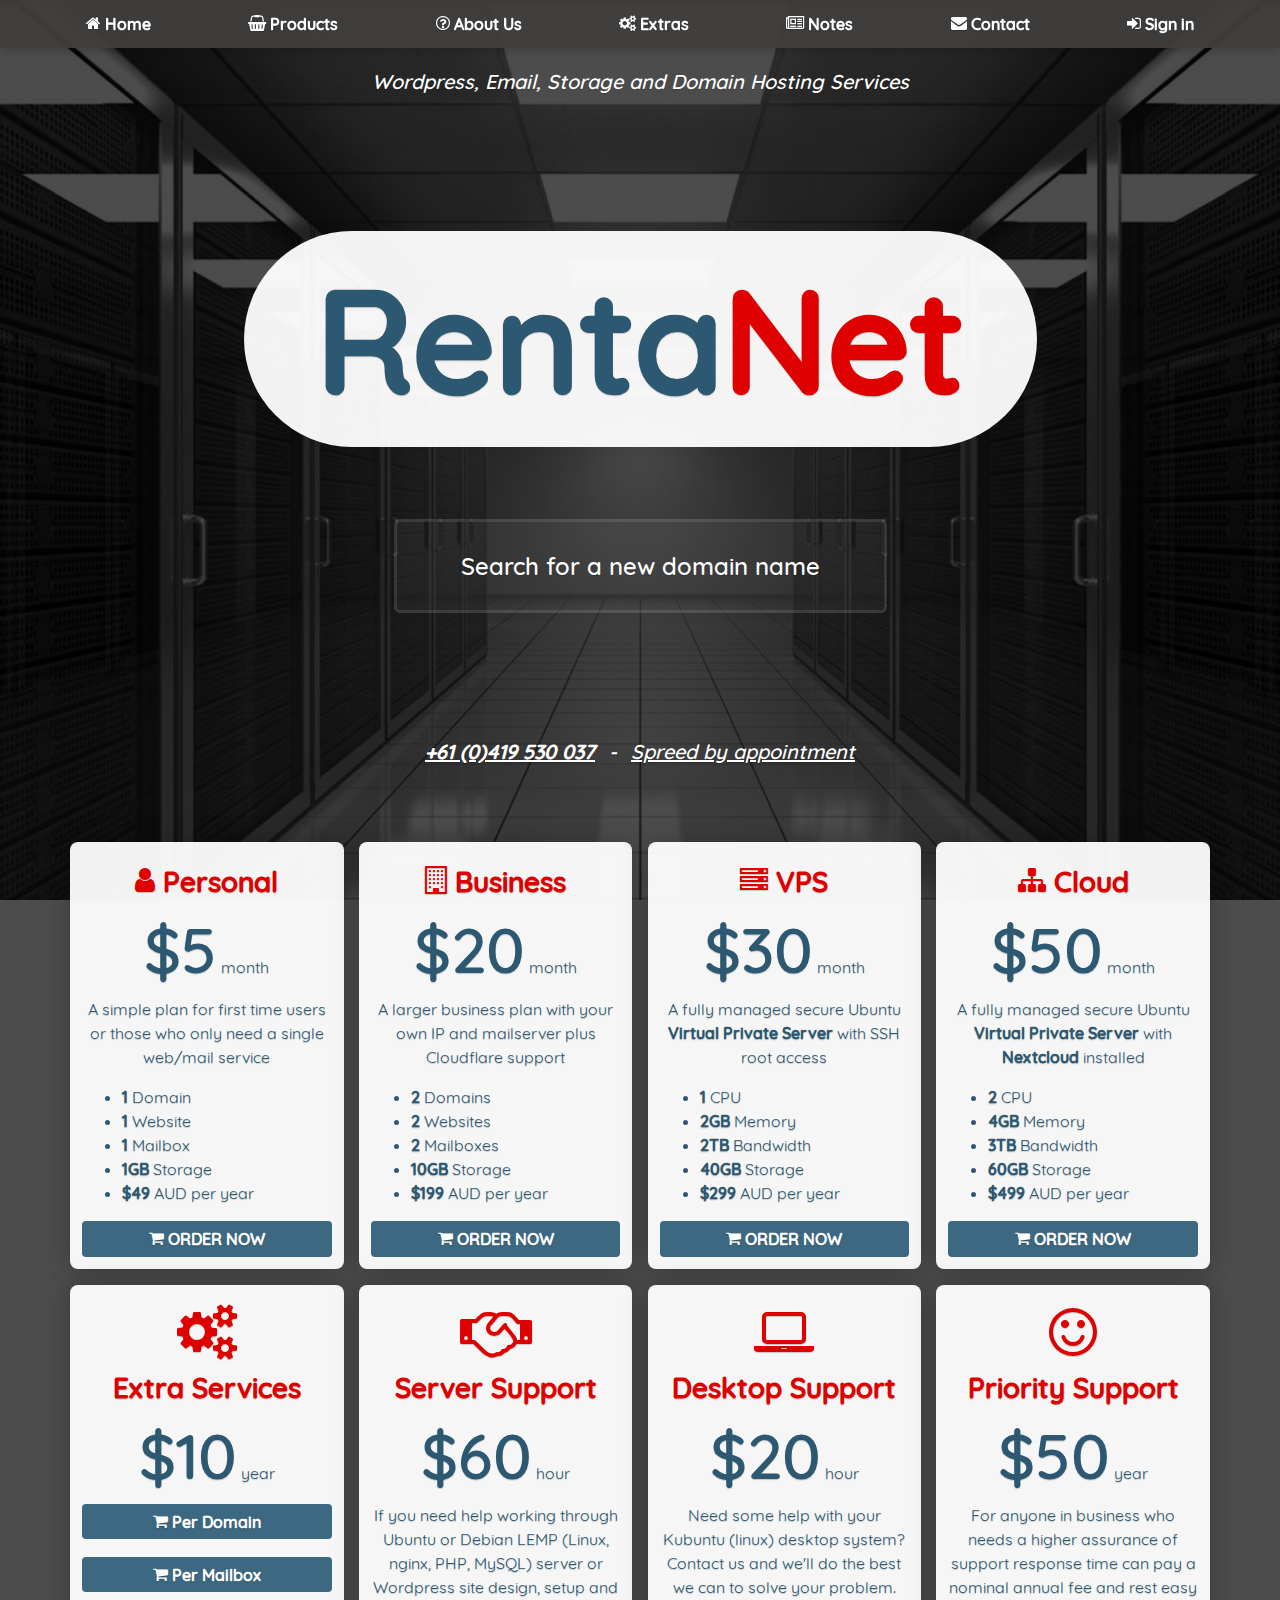
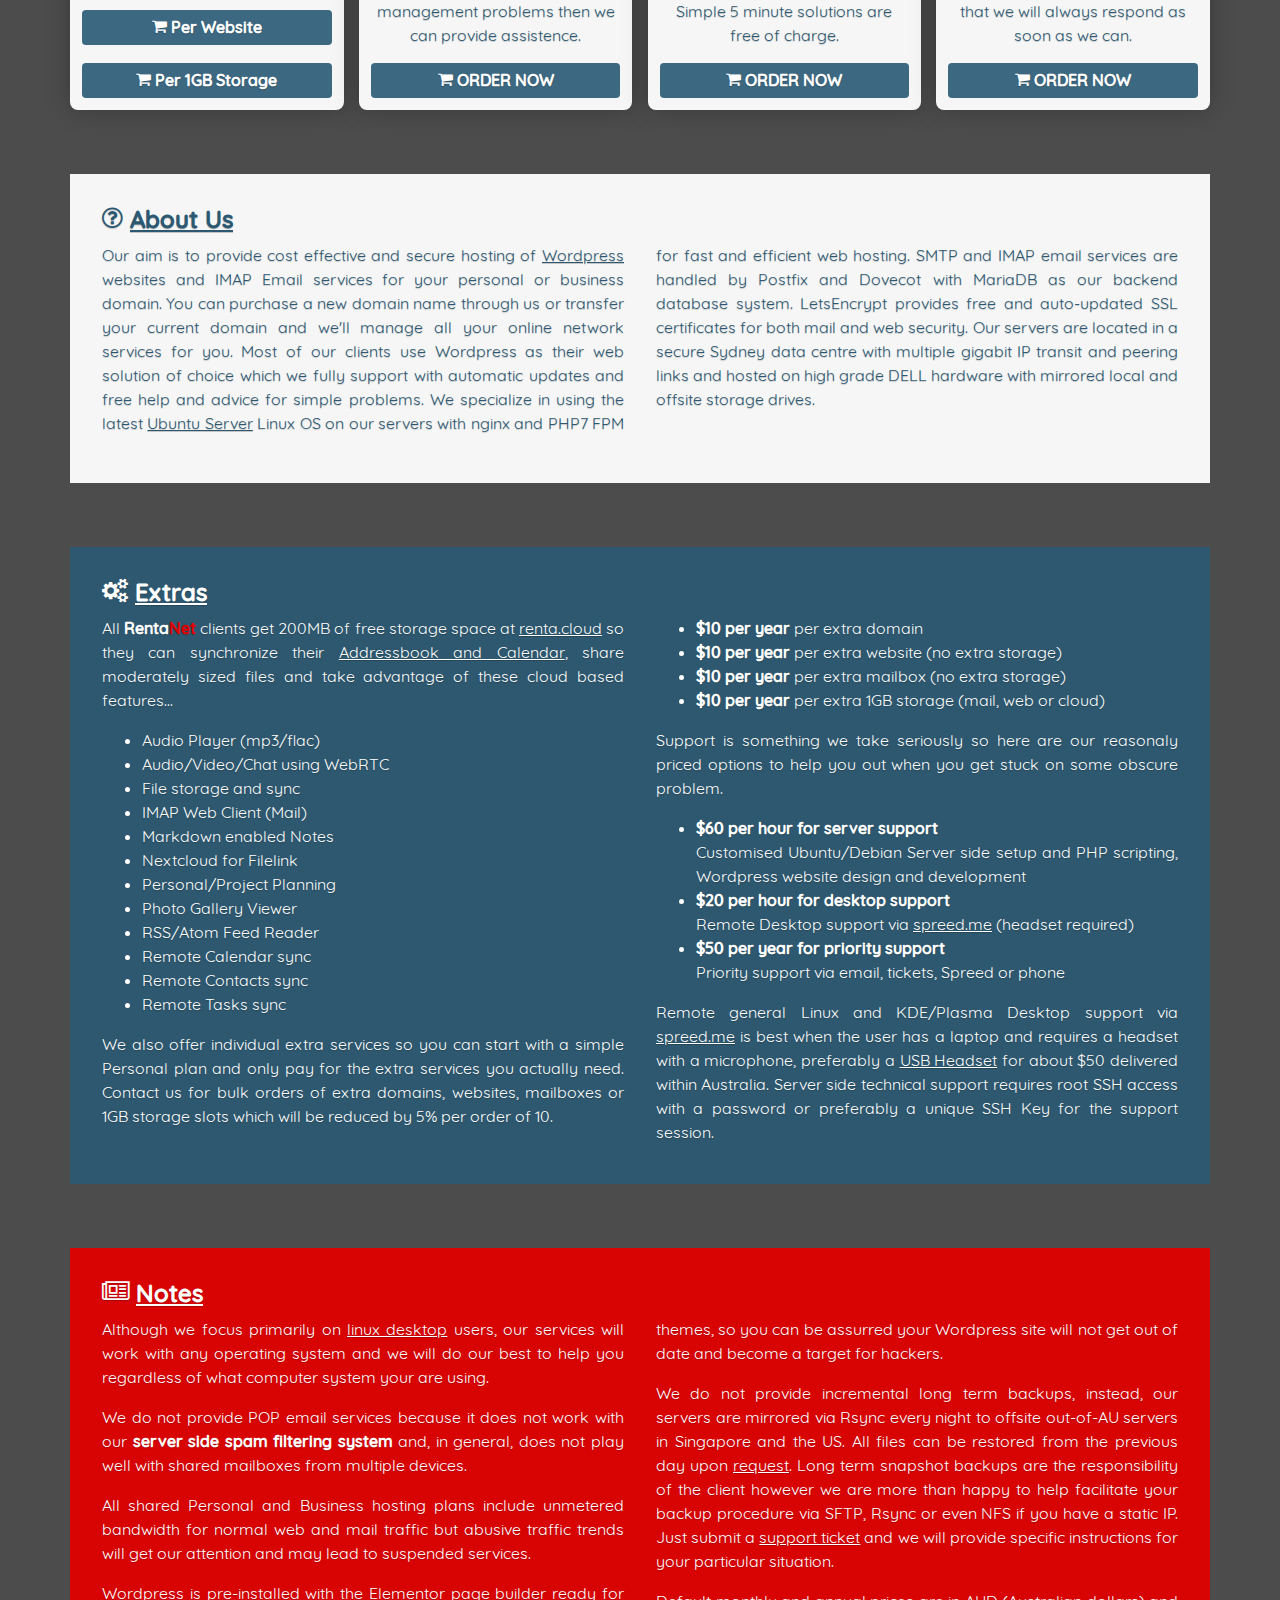
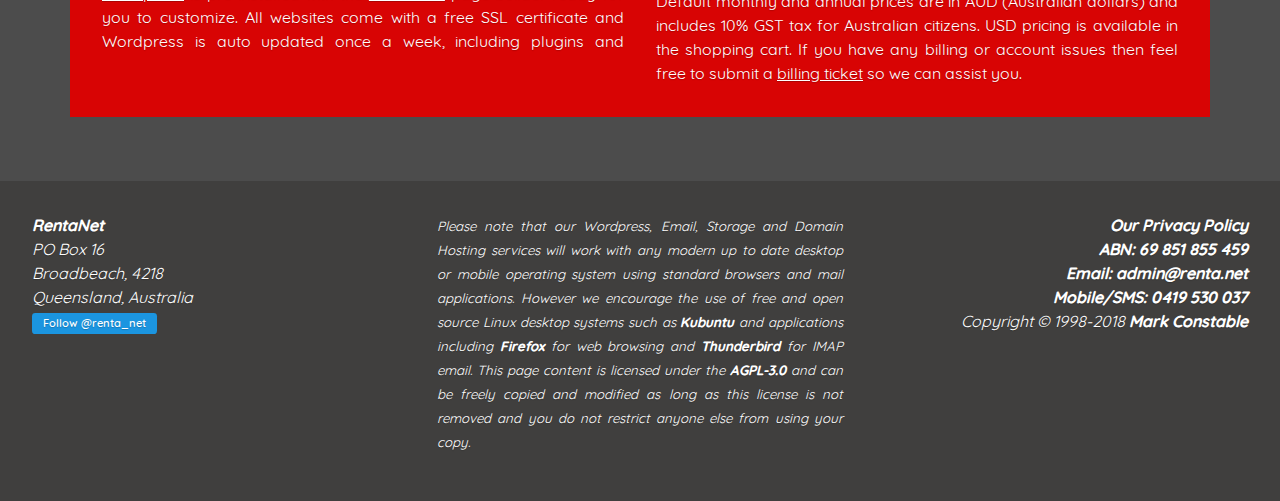
==== index.html @ c4a8a56a "WIP Backup" ====
<!doctype html>
<html lang=en>
<head>
<meta charset=UTF-8>
<meta name=viewport content="width=device-width, initial-scale=1">
<meta name=description content="RentaNet provides Wordpress, Email, Storage and Domain Hosting services primarily for linux desktop users">
<title>RentaNet - Wordpress, Email, Storage and Domain Hosting</title>
<link rel=canonical href="http://renta.net/">
<link rel="shortcut icon" href="lib/img/favicon.ico" type="image/x-icon">
<link rel=apple-touch-icon href="lib/img/apple-touch-icon.png">
<link rel=apple-touch-icon sizes=57x57 href="lib/img/apple-touch-icon-57x57.png">
<link rel=apple-touch-icon sizes=72x72 href="lib/img/apple-touch-icon-72x72.png">
<link rel=apple-touch-icon sizes=76x76 href="lib/img/apple-touch-icon-76x76.png">
<link rel=apple-touch-icon sizes=114x114 href="lib/img/apple-touch-icon-114x114.png">
<link rel=apple-touch-icon sizes=120x120 href="lib/img/apple-touch-icon-120x120.png">
<link rel=apple-touch-icon sizes=144x144 href="lib/img/apple-touch-icon-144x144.png">
<link rel=apple-touch-icon sizes=152x152 href="lib/img/apple-touch-icon-152x152.png">
<link rel=apple-touch-icon sizes=180x180 href="lib/img/apple-touch-icon-180x180.png">
<link rel=stylesheet href="lib/css/rentanet.css">
</head>
<body id=top>
<header class=navbar>
<input type=checkbox id=menu-toggle>
<label for=menu-toggle class=label-toggle></label>
<nav id=topnav class=container>
<a class=logo href="https://renta.net/" title="RentaNet provides Wordpress, Email, Storage and Domain Hosting"><b>RentaNet</b></a>
<a class=link href="/"><span class=icon-home></span> <b>Home</b></a>
<a class=link href="#products"><span class=icon-shopping-basket></span> <b>Products</b></a>
<a class=link href="#about"><span class=icon-question-circle-o></span> <b>About Us</b></a>
<a class=link href="#extras"><span class=icon-gears></span> <b>Extras</b></a>
<a class=link href="#notes"><span class=icon-newspaper-o></span> <b>Notes</b></a>
<a class=link href="https://renta.net/billing/contact.php"><span class=icon-envelope></span> <b>Contact</b></a>
<a class=link href="https://renta.net/billing/clientarea.php"><span class=icon-sign-in></span> <b>Sign in</b></a>
</nav>
</header>
<main class=container>
<h1 class="intro center">Wordpress, Email, Storage and Domain Hosting Services</h1>
<div class="hero center">
<a class="hero-title container" href="https://renta.net/" title="RentaNet provides Wordpress, Email, Storage and Domain hosting services">
<b><span class=blu>Renta</span><span class=red>Net</span></b>
</a>
<br>
<a class=hero-button href="https://renta.net/billing/cart.php?a=add&amp;domain=register">
<span class=elementor-button-content-wrapper>
<span class=elementor-button-text>Search for a new domain name</span>
</span>
</a>
</div>
<h2 class="intro center">
<a href=tel:+61419530037 title="Midday to Midnight AEST - 2am to 2pm UTC"><b>+61 (0)419 530 037</b></a> -
<a href="https://spreed.me/rentanet" title="SMS or email first for Spreed support">Spreed by appointment</a>
</h2>
<div id=products class=gap></div>
<div class=products>
<div itemscope itemtype="http://schema.org/Product" class=product>
<p class="red ptitle"><span class=icon-user></span> <b itemprop=name>Personal</b></p>
<p itemprop=offers itemscope itemtype="http://schema.org/Offer"><span class=large itemprop=price>$5</span> month</p>
<p>A simple plan for first time users or those who only need a single web/mail service</p>
<ul>
<li><b>1</b> Domain</li>
<li><b>1</b> Website</li>
<li><b>1</b> Mailbox</li>
<li><b>1GB</b> Storage</li>
<li><b>$49</b> AUD per year</li>
</ul>
<a class="btn btn-default" href="https://renta.net/billing/cart.php?a=add&pid=1"><span class=icon-shopping-cart></span> <b>ORDER NOW</b></a>
</div>
<div itemscope itemtype="http://schema.org/Product" class=product>
<p class="red ptitle"><span class=icon-building-o></span> <b itemprop=name>Business</b></p>
<p itemprop=offers itemscope itemtype="http://schema.org/Offer"><span itemprop=price class=large>$20</span> month</p>
<p>A larger business plan with your own IP and mailserver plus Cloudflare support</p>
<ul>
<li><b>2</b> Domains</li>
<li><b>2</b> Websites</li>
<li><b>2</b> Mailboxes</li>
<li><b>10GB</b> Storage</li>
<li><b>$199</b> AUD per year</li>
</ul>
<a class="btn btn-default" href="https://renta.net/billing/cart.php?a=add&pid=3"><span class=icon-shopping-cart></span> <b>ORDER NOW</b></a>
</div>
<div itemscope itemtype="http://schema.org/Product" class=product>
<p class="red ptitle"><span class=icon-server></span> <b itemprop=name>VPS</b></p>
<p itemprop=offers itemscope itemtype="http://schema.org/Offer"><span itemprop=price class=large>$30</span> month</p>
<p>A fully managed secure Ubuntu <b>Virtual Private Server</b> with SSH root access</p>
<ul>
<li><b>1</b> CPU</li>
<li><b>2GB</b> Memory</li>
<li><b>2TB</b> Bandwidth</li>
<li><b>40GB</b> Storage</li>
<li><b>$299</b> AUD per year</li>
</ul>
<a class="btn btn-default" href="https://renta.net/billing/cart.php?a=add&pid=22"><span class=icon-shopping-cart></span> <b>ORDER NOW</b></a>
</div>
<div itemscope itemtype="http://schema.org/Product" class=product>
<p class="red ptitle"><span class=icon-sitemap></span> <b itemprop=name>Cloud</b></p>
<p itemprop=offers itemscope itemtype="http://schema.org/Offer"><span itemprop=price class=large>$50</span> month</p>
<p>A fully managed secure Ubuntu <b>Virtual Private Server</b> with <b>Nextcloud</b> installed</p>
<ul>
<li><b>2</b> CPU</li>
<li><b>4GB</b> Memory</li>
<li><b>3TB</b> Bandwidth</li>
<li><b>60GB</b> Storage</li>
<li><b>$499</b> AUD per year</li>
</ul>
<a class="btn btn-default" href="https://renta.net/billing/cart.php?a=add&pid=23"><span class=icon-shopping-cart></span> <b>ORDER NOW</b></a>
</div>
<div class=product>
<div>
<p class="red ptitle"><span class="icon-gears fs200"></span><br><b>Extra Services</b></p>
<p><span class=large>$10</span> year</p>
</div>
<a class="btn btn-default mb-1" href="https://renta.net/billing/cart.php?a=add&pid=7"><span class=icon-shopping-cart></span> <b>Per Domain</b></a>
<a class="btn btn-default mb-1" href="https://renta.net/billing/cart.php?a=add&pid=9"><span class=icon-shopping-cart></span> <b>Per Mailbox</b></a>
<a class="btn btn-default mb-1" href="https://renta.net/billing/cart.php?a=add&pid=8"><span class=icon-shopping-cart></span> <b>Per Website</b></a>
<a class="btn btn-default" href="https://renta.net/billing/cart.php?a=add&pid=10"><span class=icon-shopping-cart></span> <b>Per 1GB Storage</b></a>
</div>
<div class=product>
<div>
<p class="red ptitle"><span class="icon-handshake-o fs200"></span><br><b>Server Support</b></p>
<p><span class=large>$60</span> hour</p>
</div>
<p>If you need help working through Ubuntu or Debian LEMP (Linux, nginx,
PHP, MySQL) server or Wordpress site design, setup and management problems
then we can provide assistence.</p>
<a class="btn btn-default" href="https://renta.net/billing/cart.php?a=add&pid=11"><span class=icon-shopping-cart></span> <b>ORDER NOW</b></a>
</div>
<div class=product>
<div>
<p class="red ptitle"><span class="icon-laptop fs200"></span><br><b>Desktop Support</b></p>
<p><span class=large>$20</span> hour</p>
</div>
<p>Need some help with your Kubuntu (linux) desktop system? Contact us and
we'll do the best we can to solve your problem. Simple 5 minute solutions
are free of charge.</p>
<a class="btn btn-default" href="https://renta.net/billing/cart.php?a=add&pid=12"><span class=icon-shopping-cart></span> <b>ORDER NOW</b></a>
</div>
<div class=product>
<div>
<p class="red ptitle"><span class="icon-smile-o fs200"></span><br><b>Priority Support</b></p>
<p><span class=large>$50</span> year</p>
</div>
<p>For anyone in business who needs a higher assurance of support response
time can pay a nominal annual fee and rest easy that we will always respond
as soon as we can.</p>
<a class="btn btn-default" href="https://renta.net/billing/cart.php?a=add&pid=21"><span class=icon-shopping-cart></span> <b>ORDER NOW</b></a>
</div>
</div>
<div id=about class=gap></div>
<div class=about>
<h2><span class=icon-question-circle-o></span> <a href="#about">About Us</a></h2>
<p class=cols>Our aim is to provide cost effective and secure hosting of <a href="https://wordpress.org">Wordpress</a> websites and IMAP Email services
for your personal or business domain. You can purchase a new domain name
through us or transfer your current domain and we'll manage all your online
network services for you. Most of our clients use Wordpress as their web
solution of choice which we fully support with automatic updates and free
help and advice for simple problems. We specialize in using the latest
<a href="https://en.wikipedia.org/wiki/Ubuntu_(operating_system)#Ubuntu_Server" title="Ubuntu Server Operating System">Ubuntu Server</a>
Linux OS on our servers with nginx and PHP7 FPM for fast
and efficient web hosting. SMTP and IMAP email services are handled by
Postfix and Dovecot with MariaDB as our backend database system.
LetsEncrypt provides free and auto-updated SSL certificates for both mail
and web security. Our servers are located in a secure Sydney data centre
with multiple gigabit IP transit and peering links and hosted on high grade
DELL hardware with mirrored local and offsite storage drives.</p>
</div>
<div id=extras class=gap></div>
<div class=extras>
<h2><span class=icon-gears></span> <a href="#extras">Extras</a></h2>
<div class=cols>
<p>All <b>Renta<span class=red>Net</span></b> clients get 200MB of free storage
space at
<a href="https://renta.cloud" title="RentaNet Cloud Storage Server">renta.cloud</a>
so they can synchronize their
<a href="https://docs.nextcloud.com/server/13/user_manual/pim/sync_thunderbird.html" title="Nextcloud documentation for Thunderbird">Addressbook and Calendar</a>,
share moderately sized files and take advantage of these cloud based features...</p>
<ul>
<li>Audio Player (mp3/flac)</li>
<li>Audio/Video/Chat using WebRTC</li>
<li>File storage and sync</li>
<li>IMAP Web Client (Mail)</li>
<li>Markdown enabled Notes</li>
<li>Nextcloud for Filelink</li>
<li>Personal/Project Planning</li>
<li>Photo Gallery Viewer</li>
<li>RSS/Atom Feed Reader</li>
<li>Remote Calendar sync</li>
<li>Remote Contacts sync</li>
<li>Remote Tasks sync</li>
</ul>
<p>We also offer individual extra services so you can start with a simple
Personal plan and only pay for the extra services you actually need.
Contact us for bulk orders of extra domains, websites, mailboxes or 1GB
storage slots which will be reduced by 5% per order of 10.</p>
<ul>
<li><b>$10 per year</b> per extra domain</li>
<li><b>$10 per year</b> per extra website (no extra storage)</li>
<li><b>$10 per year</b> per extra mailbox (no extra storage)</li>
<li><b>$10 per year</b> per extra 1GB storage (mail, web or cloud)</li>
</ul>
<p>Support is something we take seriously so here are our reasonaly priced
options to help you out when you get stuck on some obscure problem.</p>
<ul>
<li><b>$60 per hour for server support</b><br>
Customised Ubuntu/Debian Server side setup and PHP scripting, Wordpress
website design and development</li>
<li><b>$20 per hour for desktop support</b><br>
Remote Desktop support via <a href="https://spreed.me/rentanet" title="Video/Voice/Chat">spreed.me</a> (headset required)</li>
<li><b>$50 per year for priority support</b><br>
Priority support via email, tickets, Spreed or phone</li>
</ul>
<p>Remote general Linux and KDE/Plasma Desktop support via
<a href="https://spreed.me/rentanet" title="Video/Voice/Chat By Appointment Only">spreed.me</a> is best when
the user has a laptop and requires a headset with a microphone, preferably
a <a href="https://www.shopbot.com.au/m?q=usb+headset" title="Search for a USB headset in Australia">USB Headset</a> for about
$50 delivered within Australia. Server side technical support requires
root SSH access with a password or preferably a unique SSH Key for the
support session.</p>
</div>
</div>
<div id=notes class=gap></div>
<div class=notes>
<h2><span class=icon-newspaper-o></span> <a href="#notes">Notes</a></h2>
<div class=cols>
<p>Although we focus primarily on
<a href=about-linux.html title="Our web and mail services also
work with Microsoft&reg; and Apple&reg;
desktop, tablets and phones">
linux desktop</a> users, our services will work with any operating system
and we will do our best to help you regardless of what computer system your
are using.</p>
<p>We do not provide POP email services because it does not work with our
<b>server side spam filtering system</b> and, in general, does not play well
with shared mailboxes from multiple devices.</p>
<p>All shared Personal and Business hosting plans include unmetered
bandwidth for normal web and mail traffic but abusive traffic trends will
get our attention and may lead to suspended services.</p>
<p><a href="https://wordpress.org" title="The main Wordpress website (free version)">
Wordpress</a> is pre-installed with the
<a href="https://elementor.com" title="An excellent page builder plugin for Wordpress">
Elementor</a> page builder ready for you to customize. All
websites come with a free SSL certificate and Wordpress is auto updated
once a week, including plugins and themes, so you can be assurred your
Wordpress site will not get out of date and become a target for
hackers.</p>
<p>We do not provide incremental long term backups, instead, our servers
are mirrored via Rsync every night to offsite out-of-AU servers in
Singapore and the US. All files can be restored from the previous day upon
<a href="https://renta.net/billing/submitticket.php?step=2&deptid=2" title="Submit a Support ticket">request</a>. Long term snapshot backups
are the responsibility of the client however we are more than happy to help
facilitate your backup procedure via SFTP, Rsync or even NFS if you have a
static IP. Just submit a
<a href="https://renta.net/billing/submitticket.php?step=2&deptid=2" title="Submit a Support ticket">support ticket</a> and we will provide
specific instructions for your particular situation.</p>
<p>Default monthly and annual prices are in AUD (Australian dollars) and
includes 10% GST tax for Australian citizens. USD pricing is available in
the shopping cart. If you have any billing or account issues then feel free
to submit a <a href="https://renta.net/billing/submitticket.php?step=2&deptid=3" title="Submit a Billing ticket">billing ticket</a> so we can assist
you.</p>
</div>
</div>
</main>
<div class=gap></div>
<footer itemscope itemtype="http://schema.org/Person">
<p class=left>
<a href="https://renta.net" title="Wordpress, Email, Storage and Domain Hosting Services"><b><span itemprop=brand>RentaNet</span></b></a><br>
<span itemprop=address>PO Box 16<br>
Broadbeach, 4218<br>
Queensland, Australia</span><br>
<a class=twitter-button href="https://twitter.com/renta_net" title="Follow @renta_net on Twitter">Follow @renta_net</a>
</p>
<p class=justify>
<small>
Please note that our Wordpress, Email, Storage and Domain Hosting services
will work with any modern up to date desktop or mobile operating system
using standard browsers and mail applications. However we encourage the
use of free and open source Linux desktop systems such as
<a href="https://kubuntu.org/" title="A great free desktop system"><b>Kubuntu</b></a>
and applications including
<a href="https://www.mozilla.org/en-US/firefox/new/" title="Free web browser"><b>Firefox</b></a>
for web browsing and
<a href="https://www.mozilla.org/en-US/thunderbird/" title="Free email client"><b>Thunderbird</b></a>
for IMAP email. This page content is licensed under the
<a href="https://www.gnu.org/licenses/agpl-3.0.en.html" title="AGPL-3.0 license details"><b>AGPL-3.0</b></a>
and can be freely copied and modified as long as this license is not
removed and you do not restrict anyone else from using your copy.
</small>
</p>
<p class=right>
<a href=privacy-policy.html title="Privacy Policy"><b>Our Privacy Policy</b></a><br>
<a href="http://www.abr.business.gov.au/SearchByAbn.aspx?SearchText=69851855459" title="Australian Business Number"><b>ABN: 69 851 855 459</b></a><br>
<a href='&#109;ail&#116;o&#58;ad&#109;in&#64;&#114;en&#116;a&#46;n&#101;t' title="Email Support"><b>Email: <span itemprop=email>ad&#109;in&#64;&#114;en&#116;a&#46;n&#101;t</span></b></a><br>
<a href="tel:+61419530037" title="Mobile/SMS Support"><b>Mobile/SMS: <span itemprop=telephone>0419 530 037</span></b></a><br>
Copyright &copy; 1998-2018 <a href="https://markc.blog" title="My personal tech blog"><b><span itemprop=givenName>Mark</span> <span itemprop=familyName>Constable</span></b></a>
</p>
</footer>
</body>
</html>
---- lib/css/rentanet.css ----
@font-face{font-family:'Quicksand';font-style:normal;font-weight:300;src:local('Quicksand Light'),
local('Quicksand-Light'),
url('../fonts/Quicksand_300.eot') format('embedded-opentype'),
url('../fonts/Quicksand_300.woff') format('woff'),
url('../fonts/Quicksand_300.woff2') format('woff2'),
url('../fonts/Quicksand_300.svg#Quicksand') format('svg'),
url('../fonts/Quicksand_300.ttf') format('truetype');}
@font-face{font-family:'Quicksand';font-style:normal;font-weight:400;src:local('Quicksand Regular'),
local('Quicksand-Regular'),
url('../fonts/Quicksand_400.eot') format('embedded-opentype'),
url('../fonts/Quicksand_400.woff') format('woff'),
url('../fonts/Quicksand_400.woff2') format('woff2'),
url('../fonts/Quicksand_400.svg#Quicksand') format('svg'),
url('../fonts/Quicksand_400.ttf') format('truetype');}
@font-face{font-family:'Quicksand';font-style:normal;font-weight:500;src:local('Quicksand Medium'),
local('Quicksand-Medium'),
url('../fonts/Quicksand_500.eot') format('embedded-opentype'),
url('../fonts/Quicksand_500.woff') format('woff'),
url('../fonts/Quicksand_500.woff2') format('woff2'),
url('../fonts/Quicksand_500.svg#Quicksand') format('svg'),
url('../fonts/Quicksand_500.ttf') format('truetype');}
@font-face{font-family:'icomoon';src:url('../fonts/icomoon.eot');src:url('../fonts/icomoon.eot') format('embedded-opentype'),
url('../fonts/icomoon.ttf') format('truetype'),
url('../fonts/icomoon.woff') format('woff'),
url('../fonts/icomoon.svg#icomoon') format('svg');font-weight:normal;font-style:normal;}
[class^="icon-"], [class*=" icon-"]{font-family:'icomoon' !important;speak:none;font-style:normal;font-weight:normal;font-variant:normal;text-transform:none;line-height:1;}
.icon-envelope-o:before{content:"\f003";}
.icon-user:before{content:"\f007";}
.icon-home:before{content:"\f015";}
.icon-headphones:before{content:"\f025";}
.icon-calendar:before{content:"\f073";}
.icon-shopping-cart:before{content:"\f07a";}
.icon-key:before{content:"\f084";}
.icon-cogs:before{content:"\f085";}
.icon-gears:before{content:"\f085";}
.icon-sign-out:before{content:"\f08b";}
.icon-external-link:before{content:"\f08e";}
.icon-sign-in:before{content:"\f090";}
.icon-phone:before{content:"\f095";}
.icon-phone-square:before{content:"\f098";}
.icon-globe:before{content:"\f0ac";}
.icon-group:before{content:"\f0c0";}
.icon-users:before{content:"\f0c0";}
.icon-sort:before{content:"\f0dc";}
.icon-unsorted:before{content:"\f0dc";}
.icon-sort-desc:before{content:"\f0dd";}
.icon-sort-down:before{content:"\f0dd";}
.icon-sort-asc:before{content:"\f0de";}
.icon-sort-up:before{content:"\f0de";}
.icon-envelope:before{content:"\f0e0";}
.icon-comment-o:before{content:"\f0e5";}
.icon-comments-o:before{content:"\f0e6";}
.icon-sitemap:before{content:"\f0e8";}
.icon-building-o:before{content:"\f0f7";}
.icon-laptop:before{content:"\f109";}
.icon-smile-o:before{content:"\f118";}
.icon-keyboard-o:before{content:"\f11c";}
.icon-microphone:before{content:"\f130";}
.icon-check-square:before{content:"\f14a";}
.icon-youtube-square:before{content:"\f166";}
.icon-linux:before{content:"\f17c";}
.icon-dot-circle-o:before{content:"\f192";}
.icon-envelope-square:before{content:"\f199";}
.icon-wordpress:before{content:"\f19a";}
.icon-child:before{content:"\f1ae";}
.icon-paper-plane-o:before{content:"\f1d9";}
.icon-send-o:before{content:"\f1d9";}
.icon-newspaper-o:before{content:"\f1ea";}
.icon-cc-paypal:before{content:"\f1f4";}
.icon-street-view:before{content:"\f21d";}
.icon-server:before{content:"\f233";}
.icon-sticky-note-o:before{content:"\f24a";}
.icon-shopping-basket:before{content:"\f291";}
.icon-question-circle-o:before{content:"\f29c";}
.icon-handshake-o:before{content:"\f2b5";}
.icon-user-circle:before{content:"\f2bd";}
.icon-user-circle-o:before{content:"\f2be";}
.icon-user-o:before{content:"\f2c0";}
html{background-image:url('../img/server-room-1366x768.jpg');}
*, *:before, *:after{box-sizing:border-box;}
a:hover{color:#df0000;}
a{color:#2c5871;outline:none;transition:all .25s ease;}
body{margin:0;padding:4.5em 0 0 0;font-size:16px;line-height:1.5;color:#2c5871;font-family:'Quicksand', sans-serif;font-weight:400;text-shadow:0 1px 1px rgba(0, 0, 0, 0.2);}
html{scroll-behavior:smooth;min-height:100%;background-attachment:fixed;background-position:center center;background-repeat:no-repeat;background-size:cover;}
form{margin-bottom:1em;}
footer a{color:#ffffff;text-decoration:none;padding:0.25rem 0;margin:0.25rem 0;}
footer p{flex:1;width:100%;}
footer{flex-direction:column;padding:2em 1em;font-style:italic;}
h1, h2, h3, p, ul{margin-top:0;}
h1, h2, h3{margin-bottom:0.5em;line-height:1;}
img{display:block;border:0;width:100%;height:auto;margin:1em 0;}
input,textarea{color:#ffffff;width:100%;padding:0.5em;font-size:18px;box-shadow:0px 1px 4px 0px rgba(0,0,0,0.6);margin-bottom:0.75em;border:1px solid transparent;background-color:rgba(255, 255, 255, 0.3);}
input[type=submit]{width:10rem;}
input:hover,textarea:hover{box-shadow:0px 1px 4px 0px rgba(0,0,0,0.8);background-color:rgba(255, 255, 255, 0.5);}
input#menu-toggle:checked ~ nav#topnav a.link{display:block;width:100%;padding:0.5em 1em;}
input#menu-toggle:checked ~ nav#topnav a.logo{display:none;}
input#menu-toggle:checked ~ nav#topnav{display:flex;flex-direction:column;align-items:flex-start;margin:1em 0;}
input#menu-toggle{display:none;}
label.label-toggle{margin:0.75rem 1rem;background:linear-gradient(to bottom, #fff 0%, #fff 20%, transparent 20%, transparent 40%, #fff 40%, #fff 60%, transparent 60%, transparent 80%, #fff 80%, #fff 100%);cursor:pointer;display:block;float:right;height:1.5em;width:1.5em;z-index:99;}
li ol > li:before{content:counters(item, ".") " ";}
li ol > li{margin:0;padding:0.5em 0 0 0;}
nav#topnav a, a.btn, .hero a{text-decoration:none;}
nav#topnav a.link{display:none;}
nav#topnav{z-index:99;}
nav, footer{display:flex;justify-content:space-between;align-items:flex-start;}
ol > li > ol > li > ol > li > ol > li:before{width:3.5em;}
ol > li > ol > li > ol > li:before{width:2.75em;}
ol > li > ol > li:before{width:1.75em;}
ol > li:before{width:1.25em;content:counters(item, ".") ". ";display:table-cell;}
ol > li{display:table;counter-increment:item;margin-bottom:1em;}
ol{list-style-type:none;counter-reset:item;margin:0;padding:0;}
pre{background-color:#eee;max-width:100%;overflow:auto;padding:1em;}
p code{background-color:#eee;padding:.2em .4em;border-radius:2px;}
.btn-danger:hover{color:#fff;background-color:#ff0000;border-color:#df0000;text-decoration:none;}
.btn-danger{color:#fff;background-color:#df0000;border-color:#bf0000;}
.btn-success:hover{color:#fff;background-color:#449d44;border-color:#398439;text-decoration:none;}
.btn-success{color:#fff;background-color:#5cb85c;border-color:#4cae4c;}
.btn-default:hover{color:#fff;background-color:#2c5871;border-color:#1c4861;text-decoration:none;}
.btn-default{color:#fff;background-color:#3c6881;border-color:#2c5871;}
.btn{background-image:none;border-radius:0.25em;border:1px solid transparent;cursor:pointer;display:inline-block;margin-bottom:0;padding:0.3em 1em;text-align:center;vertical-align:middle;white-space:nowrap;}
.container{margin:0 auto;max-width:1140px;padding:0;}
.heading{font-size:1.25em;text-align:center;font-style:italic;padding-bottom:0;}
.large{font-size:4em;line-height:1;font-weight:500;padding-bottom:1em;}
.notes h2,.extras h2{margin-bottom:0.5em;}
.extras a,.notes a{color:#ffffff;}
.extras a:hover,.notes a:hover{color:#000;}
.intro a:hover{color:#ff0000;}
.navbar a.logo{padding:0 1rem;font-size:2em;line-height:1.5;}
.navbar a{color:#fff;}
.navbar a.link{color:#fff;padding:0.75em 1em;}
.navbar a:hover{text-decoration:none;color:#df0000;background-color:#fff;}
.navbar{position:fixed;top:0;width:100%;box-shadow:0 5px 5px rgba(0,0,0,.1);z-index:99;}
.product ul.extras{padding-left:1em;}
.product ul{text-align:left;}
.product:hover{box-shadow:0 0.2em 0.4em rgba(0, 0, 0, 0.5);background-color:#eeeeee;}
.product{display:flex;width:100%;box-shadow:0 0 1.5em rgba(0, 0, 0, 0.25);transition:all .25s ease;flex-direction:column;justify-content:space-between;background-color:#ffffff;text-align:center;padding:2em;border-radius:0;}
.ptitle{padding-top:0.25em;font-size:1.75em;font-weight:500;margin-bottom:0.5em;}
.products{display:flex;justify-content:space-between;flex-direction:column;}
.blu{color:#2c5871;}
.dark{color:#3f3e3d;}
.lite{color:#ffffff;}
.red{color:#df0000;}
.center{text-align:center;}
.justify{text-align:justify;}
.left{text-align:left;}
.right{text-align:right;}
.navbar,footer{background-color:rgba(63,62,61,0.95);color:#fff;}
.about,.hero-title,.product,.linux,.privacy{background-color:rgba(255, 255, 255, 0.95);}
.extras{background-color:rgba(44, 88, 113, 0.95);color:#ffffff;}
.notes{background-color:rgba(223, 0, 0, 0.95);color:#ffffff;}
.gap{margin:0;}
.hero{display:flex;min-height:320px;align-items:center;justify-content:center;flex-direction:column}
.hero-title{font-size:3.6rem;line-height:1;padding:0.25em 0.5em;border-radius:3em;}
.hero-button{background-color:rgba(255,255,255,0.05);border-style:solid;border-color:rgba(255,255,255,0.1);font-size:1.5rem;padding:2rem 4rem;border-radius:0.25em;transition:all .5s;color:#fff;text-align:center;line-height:1;font-weight:500;margin-top:3rem;}
.hero-button:hover{color:#fff;background-color:rgba(255,255,255,0.2);}
body{height:100%;width:100%;background-color:rgba(0,0,0,0.7);}
.about,.notes,.extras,.linux,.privacy{padding:2em 1em;}
.fs200{font-size:200%;}
.mb-1{margin-bottom:1em;}
.intro{font-size:1.25rem;color:#fff;font-style:italic;font-weight:500;}
.intro a{color:#fff;padding:0.25rem;margin:0.25rem;}
.twitter-button{padding:0.3em 1em;background-color:#1b95e0;color:#fff;border-radius:0.3em;font-weight:500;font-style:normal;font-size:70%;}
.twitter-button:hover{color:#fff;background-color:#0b85d0;}
@keyframes fadein{from{opacity:0;}to{opacity:1;}}
@keyframes slideup{0%{transform:translate(0,600px);opacity:0;}100%{transform:translate(0,0);opacity:1;}}
@media screen and (min-width:540px){img{float:right;width:33%;height:auto;margin:0.5em 0 0.5em 1em;opacity:1;}
.products{flex-wrap:wrap;flex-direction:row;}
.product{width:50%;}
.hero-title{font-size:6rem;}
.hero{min-height:480px;}
}
@media screen and (min-width:960px){footer{flex-direction:row;}
input#menu-toggle{display:none;}
label.label-toggle{display:none;}
nav#topnav a.link{display:inline-block;}
li ol > li{text-align:justify;}
.cols{column-gap:2em;columns:2;text-align:justify;}
footer,.about,.notes,.extras,.linux,.privacy{padding:2em;}
.about,.products,.notes,.extras{margin:0;}
.product{width:24%;padding:0.75em;border-radius:0.5em;margin-top:1em;margin-top:1em;}
.gap{margin:0 0 4rem 0;}
.navbar a.logo{display:none;}
.hero-title{font-size:9rem;}
.hero{min-height:640px;}
}
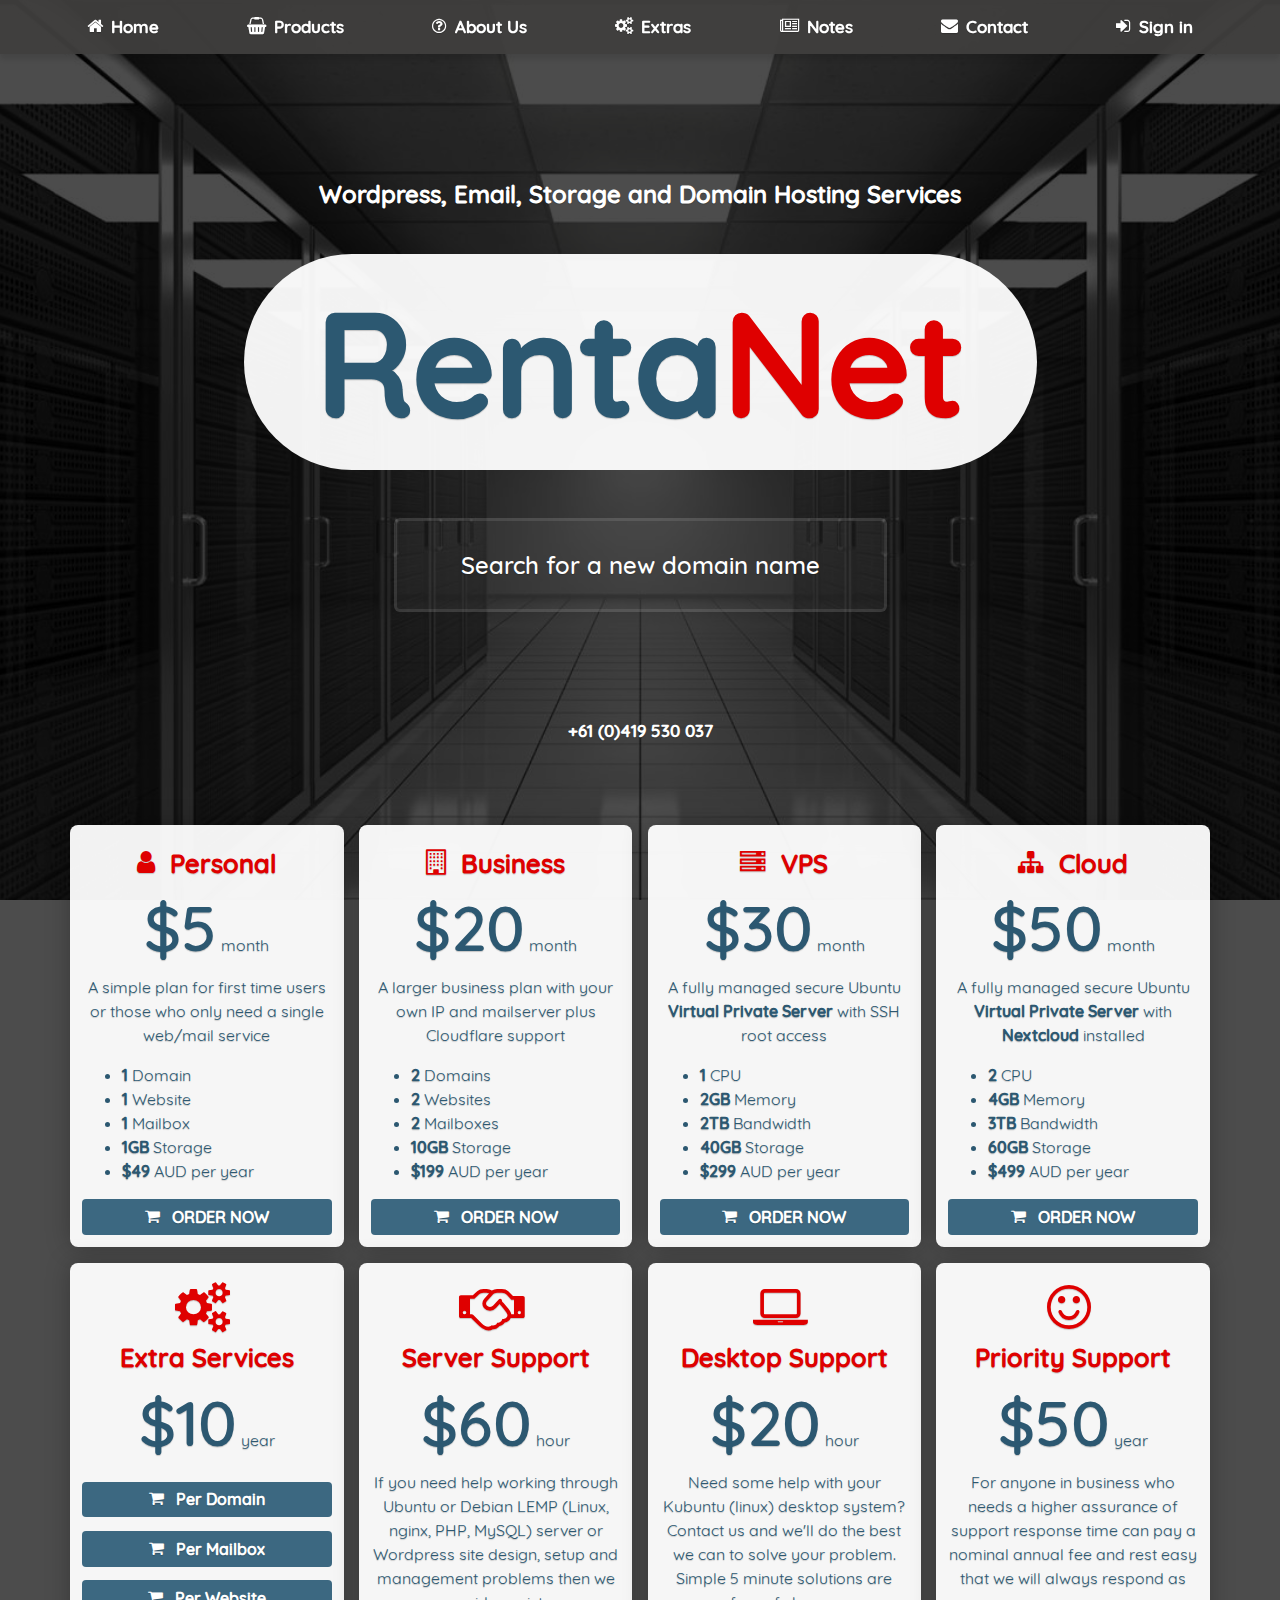
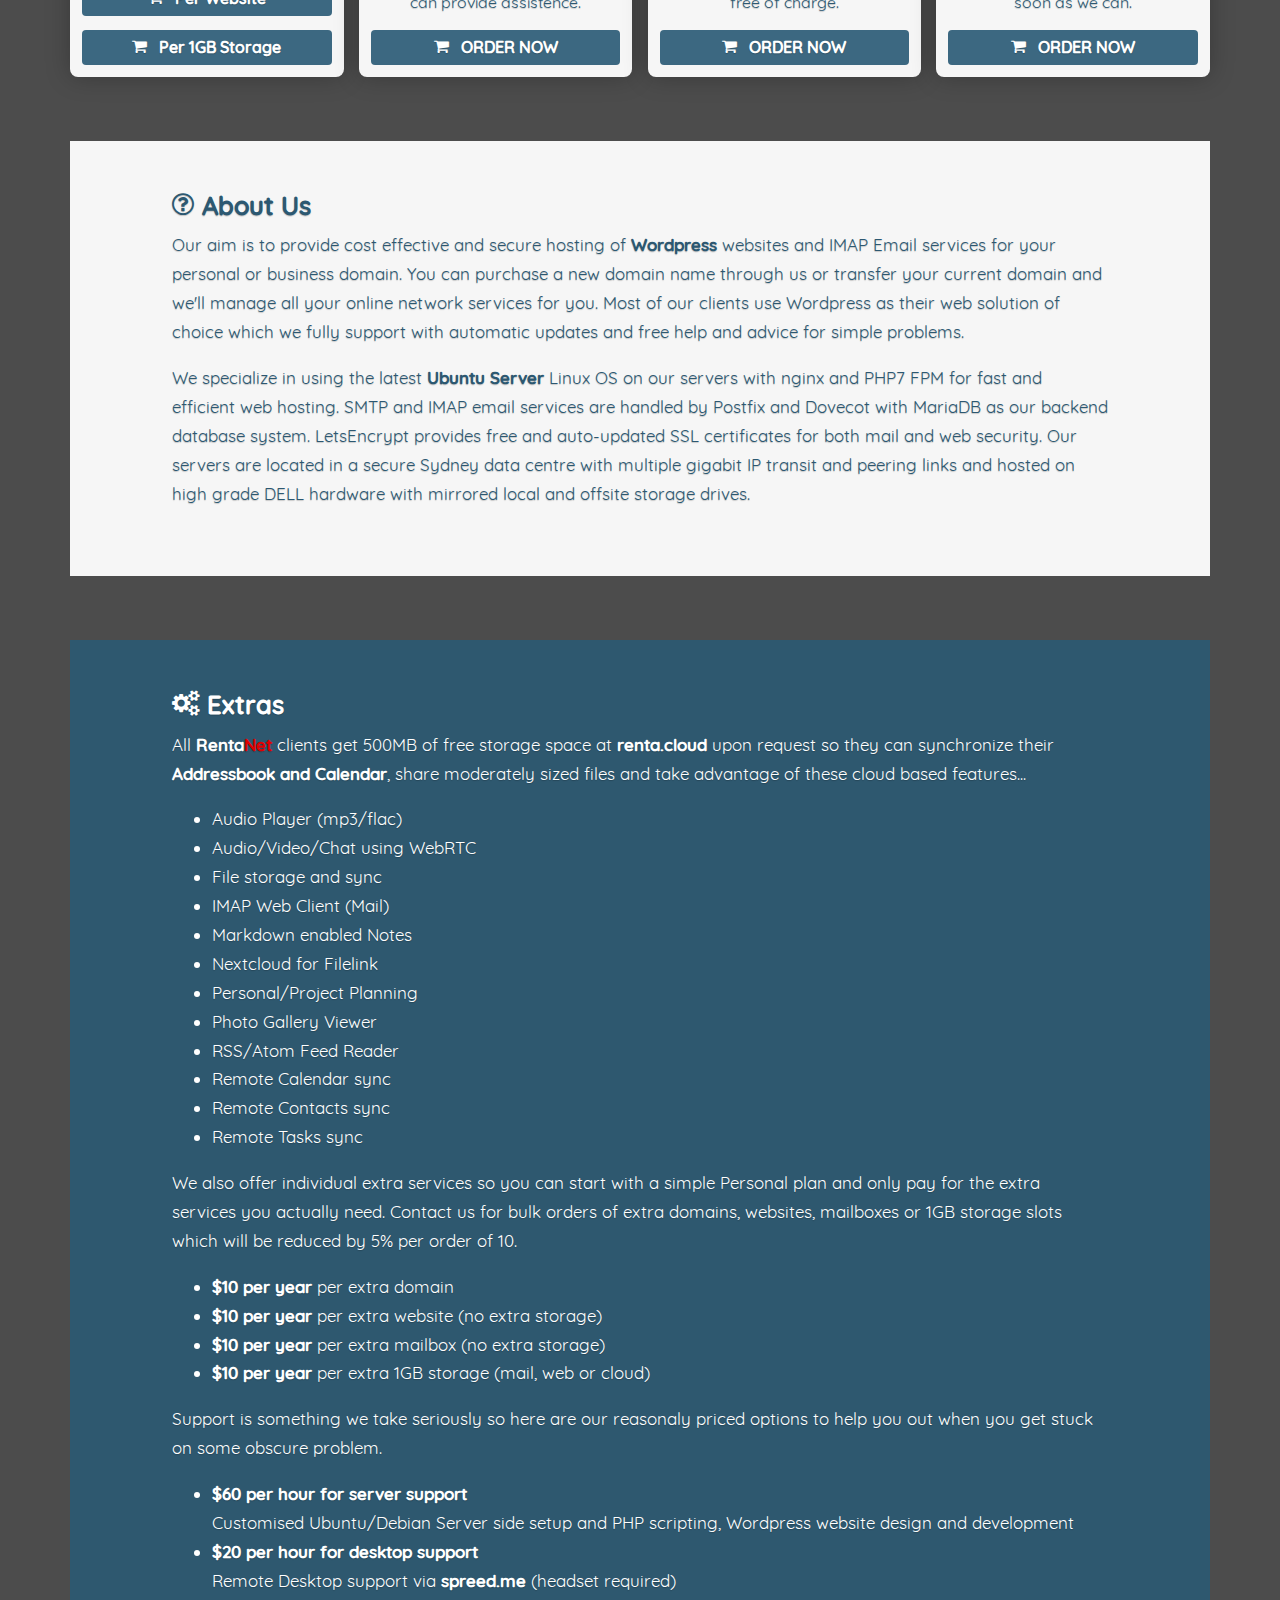
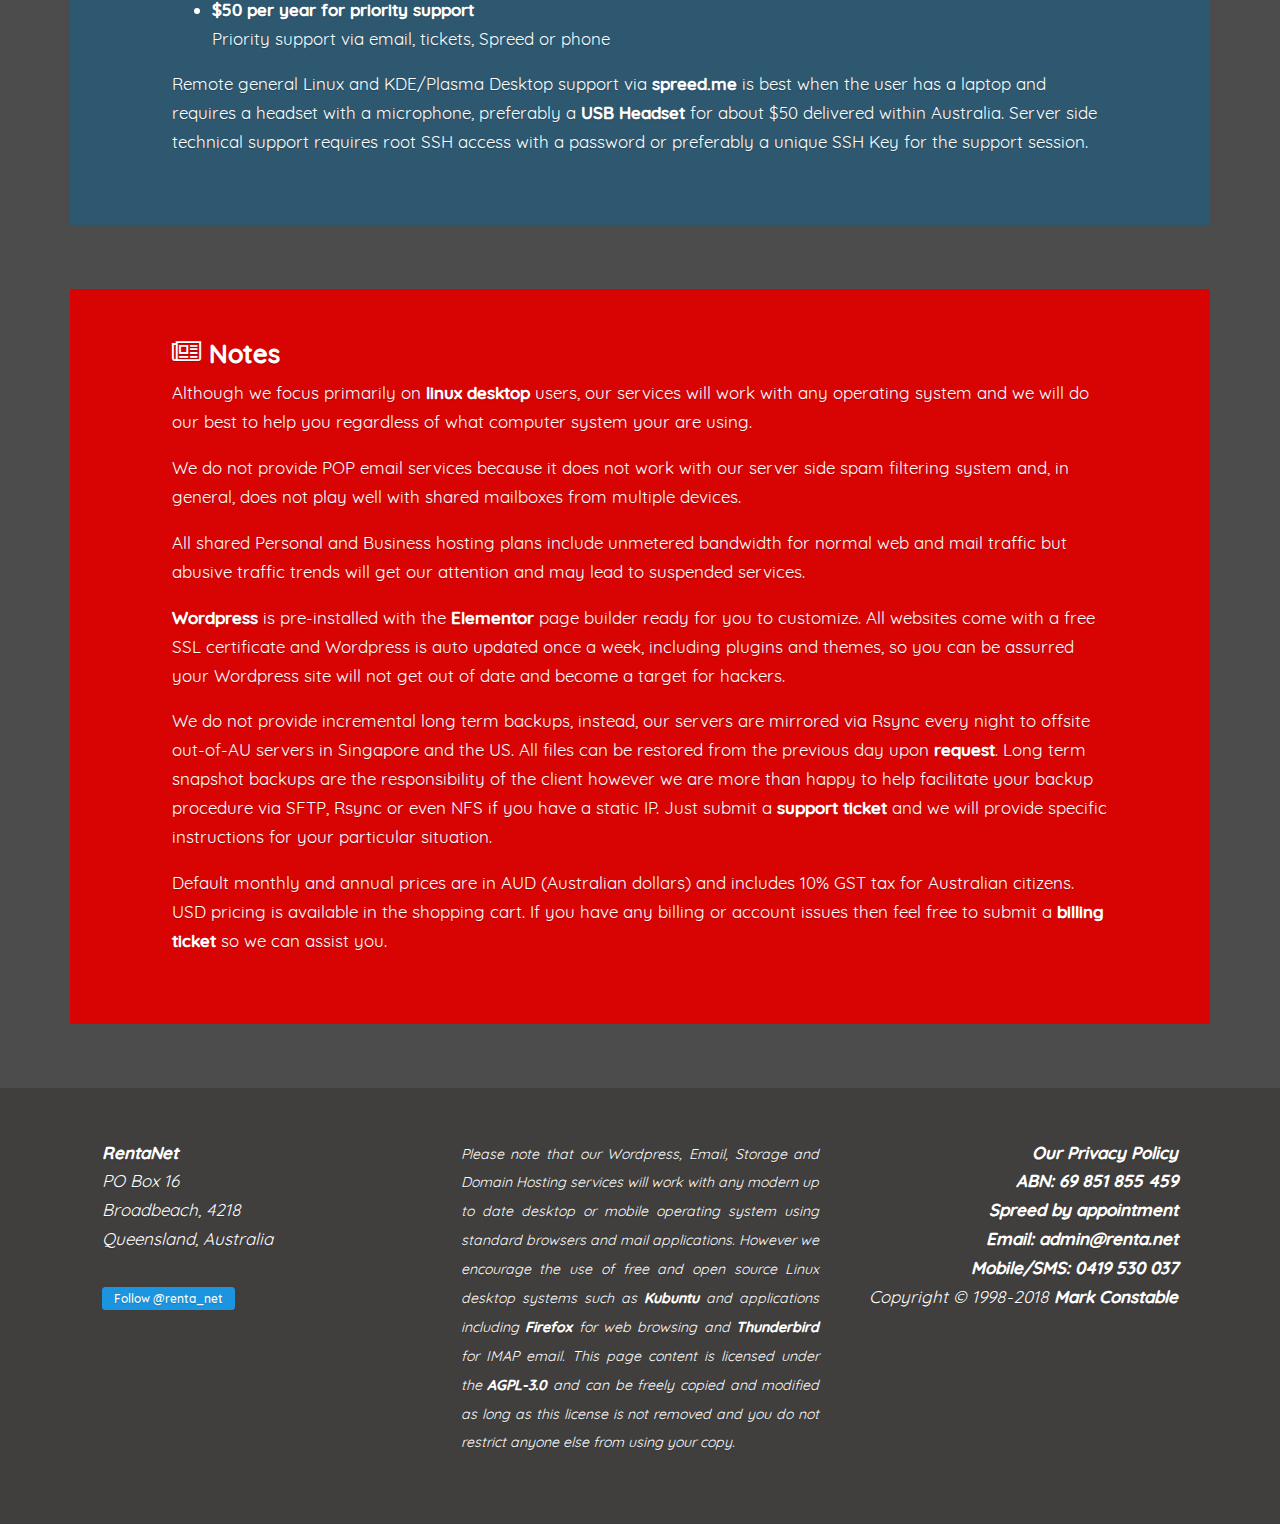
==== commit d76346e1: "All links bold and revamp main H1" ====
--- a/index.html
+++ b/index.html
@@ -16,6 +16,11 @@
 <link rel=apple-touch-icon sizes=144x144 href="lib/img/apple-touch-icon-144x144.png">
 <link rel=apple-touch-icon sizes=152x152 href="lib/img/apple-touch-icon-152x152.png">
 <link rel=apple-touch-icon sizes=180x180 href="lib/img/apple-touch-icon-180x180.png">
+<style>*, *:before, *:after{box-sizing:border-box;}
+html{background-image:url('lib/img/server-room-1366x768.jpg');}
+html{scroll-behavior:smooth;min-height:100%;background-attachment:fixed;background-position:center center;background-repeat:no-repeat;background-size:cover;}
+body{height:100%;width:100%;background-color:rgba(0,0,0,0.7);margin:0;padding:4.5em 0 0 0;font-size:17px;line-height:1.7;color:#2c5871;font-family:'Quicksand', sans-serif;font-weight:400;text-shadow:0 1px 1px rgba(0, 0, 0, 0.2);}
+</style>
 <link rel=stylesheet href="lib/css/rentanet.css">
 </head>
 <body id=top>
@@ -23,33 +28,31 @@
 <input type=checkbox id=menu-toggle>
 <label for=menu-toggle class=label-toggle></label>
 <nav id=topnav class=container>
-<a class=logo href="https://renta.net/" title="RentaNet provides Wordpress, Email, Storage and Domain Hosting"><b>RentaNet</b></a>
-<a class=link href="/"><span class=icon-home></span> <b>Home</b></a>
-<a class=link href="#products"><span class=icon-shopping-basket></span> <b>Products</b></a>
-<a class=link href="#about"><span class=icon-question-circle-o></span> <b>About Us</b></a>
-<a class=link href="#extras"><span class=icon-gears></span> <b>Extras</b></a>
-<a class=link href="#notes"><span class=icon-newspaper-o></span> <b>Notes</b></a>
-<a class=link href="https://renta.net/billing/contact.php"><span class=icon-envelope></span> <b>Contact</b></a>
-<a class=link href="https://renta.net/billing/clientarea.php"><span class=icon-sign-in></span> <b>Sign in</b></a>
+<a class=logo href="https://renta.net/" title="RentaNet provides Wordpress, Email, Storage and Domain Hosting">RentaNet</a>
+<a class=link href="/"><span class=icon-home></span>Home</a>
+<a class=link href="#products"><span class=icon-shopping-basket></span>Products</a>
+<a class=link href="#about"><span class=icon-question-circle-o></span>About Us</a>
+<a class=link href="#extras"><span class=icon-gears></span>Extras</a>
+<a class=link href="#notes"><span class=icon-newspaper-o></span>Notes</a>
+<a class=link href="https://renta.net/billing/contact.php"><span class=icon-envelope></span>Contact</a>
+<a class=link href="https://renta.net/billing/clientarea.php"><span class=icon-sign-in></span>Sign in</a>
 </nav>
 </header>
 <main class=container>
-<h1 class="intro center">Wordpress, Email, Storage and Domain Hosting Services</h1>
 <div class="hero center">
+<h1 class=center>Wordpress, Email, Storage and Domain Hosting Services</h1>
 <a class="hero-title container" href="https://renta.net/" title="RentaNet provides Wordpress, Email, Storage and Domain hosting services">
-<b><span class=blu>Renta</span><span class=red>Net</span></b>
+<span class=blu>Renta</span><span class=red>Net</span>
 </a>
-<br>
 <a class=hero-button href="https://renta.net/billing/cart.php?a=add&amp;domain=register">
 <span class=elementor-button-content-wrapper>
 <span class=elementor-button-text>Search for a new domain name</span>
 </span>
 </a>
 </div>
-<h2 class="intro center">
-<a href=tel:+61419530037 title="Midday to Midnight AEST - 2am to 2pm UTC"><b>+61 (0)419 530 037</b></a> -
-<a href="https://spreed.me/rentanet" title="SMS or email first for Spreed support">Spreed by appointment</a>
-</h2>
+<p class=center>
+<a class=tel href=tel:+61419530037 title="Midday to Midnight AEST - 2am to 2pm UTC">+61 (0)419 530 037</a>
+</p>
 <div id=products class=gap></div>
 <div class=products>
 <div itemscope itemtype="http://schema.org/Product" class=product>
@@ -147,13 +150,14 @@
 </div>
 <div id=about class=gap></div>
 <div class=about>
-<h2><span class=icon-question-circle-o></span> <a href="#about">About Us</a></h2>
+<h2><a href="#about"><span class=icon-question-circle-o></span>About Us</a></h2>
 <p class=cols>Our aim is to provide cost effective and secure hosting of <a href="https://wordpress.org">Wordpress</a> websites and IMAP Email services
 for your personal or business domain. You can purchase a new domain name
 through us or transfer your current domain and we'll manage all your online
 network services for you. Most of our clients use Wordpress as their web
 solution of choice which we fully support with automatic updates and free
-help and advice for simple problems. We specialize in using the latest
+help and advice for simple problems.</p>
+<p>We specialize in using the latest
 <a href="https://en.wikipedia.org/wiki/Ubuntu_(operating_system)#Ubuntu_Server" title="Ubuntu Server Operating System">Ubuntu Server</a>
 Linux OS on our servers with nginx and PHP7 FPM for fast
 and efficient web hosting. SMTP and IMAP email services are handled by
@@ -165,12 +169,11 @@
 </div>
 <div id=extras class=gap></div>
 <div class=extras>
-<h2><span class=icon-gears></span> <a href="#extras">Extras</a></h2>
-<div class=cols>
-<p>All <b>Renta<span class=red>Net</span></b> clients get 200MB of free storage
+<h2><a href="#extras"><span class=icon-gears></span>Extras</a></h2>
+<p>All <b>Renta<span class=red>Net</span></b> clients get 500MB of free storage
 space at
 <a href="https://renta.cloud" title="RentaNet Cloud Storage Server">renta.cloud</a>
-so they can synchronize their
+upon request so they can synchronize their
 <a href="https://docs.nextcloud.com/server/13/user_manual/pim/sync_thunderbird.html" title="Nextcloud documentation for Thunderbird">Addressbook and Calendar</a>,
 share moderately sized files and take advantage of these cloud based features...</p>
 <ul>
@@ -192,20 +195,20 @@
 Contact us for bulk orders of extra domains, websites, mailboxes or 1GB
 storage slots which will be reduced by 5% per order of 10.</p>
 <ul>
-<li><b>$10 per year</b> per extra domain</li>
-<li><b>$10 per year</b> per extra website (no extra storage)</li>
-<li><b>$10 per year</b> per extra mailbox (no extra storage)</li>
-<li><b>$10 per year</b> per extra 1GB storage (mail, web or cloud)</li>
+<li><a href="https://renta.net/billing/cart.php?a=add&pid=7">$10 per year</a> per extra domain</li>
+<li><a href="https://renta.net/billing/cart.php?a=add&pid=9">$10 per year</a> per extra website (no extra storage)</li>
+<li><a href="https://renta.net/billing/cart.php?a=add&pid=8">$10 per year</a> per extra mailbox (no extra storage)</li>
+<li><a href="https://renta.net/billing/cart.php?a=add&pid=10">$10 per year</a> per extra 1GB storage (mail, web or cloud)</li>
 </ul>
 <p>Support is something we take seriously so here are our reasonaly priced
 options to help you out when you get stuck on some obscure problem.</p>
 <ul>
-<li><b>$60 per hour for server support</b><br>
+<li><a href="https://renta.net/billing/cart.php?a=add&pid=11">$60 per hour for server support</a><br>
 Customised Ubuntu/Debian Server side setup and PHP scripting, Wordpress
 website design and development</li>
-<li><b>$20 per hour for desktop support</b><br>
+<li><a href="https://renta.net/billing/cart.php?a=add&pid=12">$20 per hour for desktop support</a><br>
 Remote Desktop support via <a href="https://spreed.me/rentanet" title="Video/Voice/Chat">spreed.me</a> (headset required)</li>
-<li><b>$50 per year for priority support</b><br>
+<li><a href="https://renta.net/billing/cart.php?a=add&pid=21">$50 per year for priority support</a><br>
 Priority support via email, tickets, Spreed or phone</li>
 </ul>
 <p>Remote general Linux and KDE/Plasma Desktop support via
@@ -216,11 +219,9 @@
 root SSH access with a password or preferably a unique SSH Key for the
 support session.</p>
 </div>
-</div>
 <div id=notes class=gap></div>
 <div class=notes>
-<h2><span class=icon-newspaper-o></span> <a href="#notes">Notes</a></h2>
-<div class=cols>
+<h2><a href="#notes"><span class=icon-newspaper-o></span>Notes</a></h2>
 <p>Although we focus primarily on
 <a href=about-linux.html title="Our web and mail services also
 work with Microsoft&reg; and Apple&reg;
@@ -229,7 +230,7 @@
 and we will do our best to help you regardless of what computer system your
 are using.</p>
 <p>We do not provide POP email services because it does not work with our
-<b>server side spam filtering system</b> and, in general, does not play well
+server side spam filtering system and, in general, does not play well
 with shared mailboxes from multiple devices.</p>
 <p>All shared Personal and Business hosting plans include unmetered
 bandwidth for normal web and mail traffic but abusive traffic trends will
@@ -257,15 +258,14 @@
 to submit a <a href="https://renta.net/billing/submitticket.php?step=2&deptid=3" title="Submit a Billing ticket">billing ticket</a> so we can assist
 you.</p>
 </div>
-</div>
 </main>
 <div class=gap></div>
 <footer itemscope itemtype="http://schema.org/Person">
 <p class=left>
-<a href="https://renta.net" title="Wordpress, Email, Storage and Domain Hosting Services"><b><span itemprop=brand>RentaNet</span></b></a><br>
+<a href="https://renta.net" title="Wordpress, Email, Storage and Domain Hosting Services"><span itemprop=brand>RentaNet</span></a><br>
 <span itemprop=address>PO Box 16<br>
 Broadbeach, 4218<br>
-Queensland, Australia</span><br>
+Queensland, Australia</span><br><br>
 <a class=twitter-button href="https://twitter.com/renta_net" title="Follow @renta_net on Twitter">Follow @renta_net</a>
 </p>
 <p class=justify>
@@ -274,24 +274,25 @@
 will work with any modern up to date desktop or mobile operating system
 using standard browsers and mail applications. However we encourage the
 use of free and open source Linux desktop systems such as
-<a href="https://kubuntu.org/" title="A great free desktop system"><b>Kubuntu</b></a>
+<a href="https://kubuntu.org/" title="A great free desktop system">Kubuntu</a>
 and applications including
-<a href="https://www.mozilla.org/en-US/firefox/new/" title="Free web browser"><b>Firefox</b></a>
+<a href="https://www.mozilla.org/en-US/firefox/new/" title="Free web browser">Firefox</a>
 for web browsing and
-<a href="https://www.mozilla.org/en-US/thunderbird/" title="Free email client"><b>Thunderbird</b></a>
+<a href="https://www.mozilla.org/en-US/thunderbird/" title="Free email client">Thunderbird</a>
 for IMAP email. This page content is licensed under the
-<a href="https://www.gnu.org/licenses/agpl-3.0.en.html" title="AGPL-3.0 license details"><b>AGPL-3.0</b></a>
+<a href="https://www.gnu.org/licenses/agpl-3.0.en.html" title="AGPL-3.0 license details">AGPL-3.0</a>
 and can be freely copied and modified as long as this license is not
 removed and you do not restrict anyone else from using your copy.
 </small>
 </p>
 <p class=right>
-<a href=privacy-policy.html title="Privacy Policy"><b>Our Privacy Policy</b></a><br>
-<a href="http://www.abr.business.gov.au/SearchByAbn.aspx?SearchText=69851855459" title="Australian Business Number"><b>ABN: 69 851 855 459</b></a><br>
-<a href='&#109;ail&#116;o&#58;ad&#109;in&#64;&#114;en&#116;a&#46;n&#101;t' title="Email Support"><b>Email: <span itemprop=email>ad&#109;in&#64;&#114;en&#116;a&#46;n&#101;t</span></b></a><br>
-<a href="tel:+61419530037" title="Mobile/SMS Support"><b>Mobile/SMS: <span itemprop=telephone>0419 530 037</span></b></a><br>
-Copyright &copy; 1998-2018 <a href="https://markc.blog" title="My personal tech blog"><b><span itemprop=givenName>Mark</span> <span itemprop=familyName>Constable</span></b></a>
+<a href=privacy-policy.html title="Privacy Policy">Our Privacy Policy</a><br>
+<a href="http://www.abr.business.gov.au/SearchByAbn.aspx?SearchText=69851855459" title="Australian Business Number">ABN: 69 851 855 459</a><br>
+<a href="https://spreed.me/rentanet" title="SMS or email first for Spreed support">Spreed by appointment</a><br>
+<a href='&#109;ail&#116;o&#58;ad&#109;in&#64;&#114;en&#116;a&#46;n&#101;t' title="Email Support">Email: <span itemprop=email>ad&#109;in&#64;&#114;en&#116;a&#46;n&#101;t</span></a><br>
+<a href="tel:+61419530037" title="Mobile/SMS Support">Mobile/SMS: <span itemprop=telephone>0419 530 037</span></a><br>
+Copyright &copy; 1998-2018 <a href="https://markc.blog" title="My personal tech blog"><span itemprop=givenName>Mark</span> <span itemprop=familyName>Constable</span></a>
 </p>
 </footer>
 </body>
-</html>+</html>
--- a/lib/css/rentanet.css
+++ b/lib/css/rentanet.css
@@ -23,7 +23,7 @@
 url('../fonts/icomoon.ttf') format('truetype'),
 url('../fonts/icomoon.woff') format('woff'),
 url('../fonts/icomoon.svg#icomoon') format('svg');font-weight:normal;font-style:normal;}
-[class^="icon-"], [class*=" icon-"]{font-family:'icomoon' !important;speak:none;font-style:normal;font-weight:normal;font-variant:normal;text-transform:none;line-height:1;}
+[class^="icon-"], [class*=" icon-"]{font-family:'icomoon' !important;margin-right:0.5rem;speak:none;font-style:normal;font-weight:normal;font-variant:normal;text-transform:none;line-height:1;}
 .icon-envelope-o:before{content:"\f003";}
 .icon-user:before{content:"\f007";}
 .icon-home:before{content:"\f015";}
@@ -76,18 +76,14 @@
 .icon-user-circle:before{content:"\f2bd";}
 .icon-user-circle-o:before{content:"\f2be";}
 .icon-user-o:before{content:"\f2c0";}
-html{background-image:url('../img/server-room-1366x768.jpg');}
-*, *:before, *:after{box-sizing:border-box;}
 a:hover{color:#df0000;}
-a{color:#2c5871;outline:none;transition:all .25s ease;}
-body{margin:0;padding:4.5em 0 0 0;font-size:16px;line-height:1.5;color:#2c5871;font-family:'Quicksand', sans-serif;font-weight:400;text-shadow:0 1px 1px rgba(0, 0, 0, 0.2);}
-html{scroll-behavior:smooth;min-height:100%;background-attachment:fixed;background-position:center center;background-repeat:no-repeat;background-size:cover;}
+a{color:#2c5871;outline:none;transition:all .25s ease;font-weight:bold;text-decoration:none;}
 form{margin-bottom:1em;}
-footer a{color:#ffffff;text-decoration:none;padding:0.25rem 0;margin:0.25rem 0;}
+footer a{padding:0.25rem 0;margin:0.25rem 0;}
 footer p{flex:1;width:100%;}
 footer{flex-direction:column;padding:2em 1em;font-style:italic;}
-h1, h2, h3, p, ul{margin-top:0;}
-h1, h2, h3{margin-bottom:0.5em;line-height:1;}
+h1,h2, h3, p, ul{margin-top:0;}
+h1,h2, h3{margin-bottom:0.5em;line-height:1;}
 img{display:block;border:0;width:100%;height:auto;margin:1em 0;}
 input,textarea{color:#ffffff;width:100%;padding:0.5em;font-size:18px;box-shadow:0px 1px 4px 0px rgba(0,0,0,0.6);margin-bottom:0.75em;border:1px solid transparent;background-color:rgba(255, 255, 255, 0.3);}
 input[type=submit]{width:10rem;}
@@ -99,7 +95,6 @@
 label.label-toggle{margin:0.75rem 1rem;background:linear-gradient(to bottom, #fff 0%, #fff 20%, transparent 20%, transparent 40%, #fff 40%, #fff 60%, transparent 60%, transparent 80%, #fff 80%, #fff 100%);cursor:pointer;display:block;float:right;height:1.5em;width:1.5em;z-index:99;}
 li ol > li:before{content:counters(item, ".") " ";}
 li ol > li{margin:0;padding:0.5em 0 0 0;}
-nav#topnav a, a.btn, .hero a{text-decoration:none;}
 nav#topnav a.link{display:none;}
 nav#topnav{z-index:99;}
 nav, footer{display:flex;justify-content:space-between;align-items:flex-start;}
@@ -111,30 +106,30 @@
 ol{list-style-type:none;counter-reset:item;margin:0;padding:0;}
 pre{background-color:#eee;max-width:100%;overflow:auto;padding:1em;}
 p code{background-color:#eee;padding:.2em .4em;border-radius:2px;}
-.btn-danger:hover{color:#fff;background-color:#ff0000;border-color:#df0000;text-decoration:none;}
+.btn-danger:hover{color:#fff;background-color:#ff0000;border-color:#df0000;}
 .btn-danger{color:#fff;background-color:#df0000;border-color:#bf0000;}
-.btn-success:hover{color:#fff;background-color:#449d44;border-color:#398439;text-decoration:none;}
+.btn-success:hover{color:#fff;background-color:#449d44;border-color:#398439;}
 .btn-success{color:#fff;background-color:#5cb85c;border-color:#4cae4c;}
-.btn-default:hover{color:#fff;background-color:#2c5871;border-color:#1c4861;text-decoration:none;}
+.btn-default:hover{color:#fff;background-color:#2c5871;border-color:#1c4861;}
 .btn-default{color:#fff;background-color:#3c6881;border-color:#2c5871;}
 .btn{background-image:none;border-radius:0.25em;border:1px solid transparent;cursor:pointer;display:inline-block;margin-bottom:0;padding:0.3em 1em;text-align:center;vertical-align:middle;white-space:nowrap;}
 .container{margin:0 auto;max-width:1140px;padding:0;}
 .heading{font-size:1.25em;text-align:center;font-style:italic;padding-bottom:0;}
 .large{font-size:4em;line-height:1;font-weight:500;padding-bottom:1em;}
+.hero h1{color:#fff;font-size:1rem;margin-bottom:3rem;}
 .notes h2,.extras h2{margin-bottom:0.5em;}
-.extras a,.notes a{color:#ffffff;}
-.extras a:hover,.notes a:hover{color:#000;}
-.intro a:hover{color:#ff0000;}
+.tel,.navbar,.navbar a,.extras,.notes,.extras a,.notes a,footer, footer a{color:#fff;}
+.extras a:hover{color:#df0000;}
+.notes a:hover{color:#000;}
 .navbar a.logo{padding:0 1rem;font-size:2em;line-height:1.5;}
-.navbar a{color:#fff;}
-.navbar a.link{color:#fff;padding:0.75em 1em;}
-.navbar a:hover{text-decoration:none;color:#df0000;background-color:#fff;}
+.navbar a.link{padding:0.75em 1em;}
+.navbar a:hover{color:#df0000;background-color:#fff;}
 .navbar{position:fixed;top:0;width:100%;box-shadow:0 5px 5px rgba(0,0,0,.1);z-index:99;}
 .product ul.extras{padding-left:1em;}
 .product ul{text-align:left;}
-.product:hover{box-shadow:0 0.2em 0.4em rgba(0, 0, 0, 0.5);background-color:#eeeeee;}
-.product{display:flex;width:100%;box-shadow:0 0 1.5em rgba(0, 0, 0, 0.25);transition:all .25s ease;flex-direction:column;justify-content:space-between;background-color:#ffffff;text-align:center;padding:2em;border-radius:0;}
-.ptitle{padding-top:0.25em;font-size:1.75em;font-weight:500;margin-bottom:0.5em;}
+.product:hover{box-shadow:0 0.2em 0.4em rgba(0, 0, 0, 0.5);background-color:#efefef;}
+.product{font-size:1rem;line-height:1.5;display:flex;width:100%;box-shadow:0 0 1.5em rgba(0, 0, 0, 0.25);transition:all .25s ease;flex-direction:column;justify-content:space-between;background-color:#ffffff;text-align:center;padding:2em;border-radius:0;}
+.ptitle{padding-top:0.25em;font-size:1.6em;font-weight:500;margin-bottom:0.5em;}
 .products{display:flex;justify-content:space-between;flex-direction:column;}
 .blu{color:#2c5871;}
 .dark{color:#3f3e3d;}
@@ -144,21 +139,20 @@
 .justify{text-align:justify;}
 .left{text-align:left;}
 .right{text-align:right;}
-.navbar,footer{background-color:rgba(63,62,61,0.95);color:#fff;}
 .about,.hero-title,.product,.linux,.privacy{background-color:rgba(255, 255, 255, 0.95);}
-.extras{background-color:rgba(44, 88, 113, 0.95);color:#ffffff;}
-.notes{background-color:rgba(223, 0, 0, 0.95);color:#ffffff;}
+.extras{background-color:rgba(44, 88, 113, 0.95);}
+.navbar,footer{background-color:rgba(63,62,61,0.95);}
+.notes{background-color:rgba(223, 0, 0, 0.95);}
 .gap{margin:0;}
 .hero{display:flex;min-height:320px;align-items:center;justify-content:center;flex-direction:column}
 .hero-title{font-size:3.6rem;line-height:1;padding:0.25em 0.5em;border-radius:3em;}
 .hero-button{background-color:rgba(255,255,255,0.05);border-style:solid;border-color:rgba(255,255,255,0.1);font-size:1.5rem;padding:2rem 4rem;border-radius:0.25em;transition:all .5s;color:#fff;text-align:center;line-height:1;font-weight:500;margin-top:3rem;}
 .hero-button:hover{color:#fff;background-color:rgba(255,255,255,0.2);}
-body{height:100%;width:100%;background-color:rgba(0,0,0,0.7);}
 .about,.notes,.extras,.linux,.privacy{padding:2em 1em;}
 .fs200{font-size:200%;}
-.mb-1{margin-bottom:1em;}
-.intro{font-size:1.25rem;color:#fff;font-style:italic;font-weight:500;}
-.intro a{color:#fff;padding:0.25rem;margin:0.25rem;}
+.mb-1{margin-bottom:0.1rem;}
+.intro{font-size:1.25rem;font-style:italic;font-weight:500;}
+.intro a{padding:0.25rem;margin:0.25rem;}
 .twitter-button{padding:0.3em 1em;background-color:#1b95e0;color:#fff;border-radius:0.3em;font-weight:500;font-style:normal;font-size:70%;}
 .twitter-button:hover{color:#fff;background-color:#0b85d0;}
 @keyframes fadein{from{opacity:0;}to{opacity:1;}}
@@ -174,12 +168,12 @@
 label.label-toggle{display:none;}
 nav#topnav a.link{display:inline-block;}
 li ol > li{text-align:justify;}
-.cols{column-gap:2em;columns:2;text-align:justify;}
-footer,.about,.notes,.extras,.linux,.privacy{padding:2em;}
+footer,.about,.notes,.extras,.linux,.privacy{padding:3em 6em;}
+.hero h1{font-size:1.5rem;}
 .about,.products,.notes,.extras{margin:0;}
 .product{width:24%;padding:0.75em;border-radius:0.5em;margin-top:1em;margin-top:1em;}
 .gap{margin:0 0 4rem 0;}
 .navbar a.logo{display:none;}
 .hero-title{font-size:9rem;}
 .hero{min-height:640px;}
-}+}
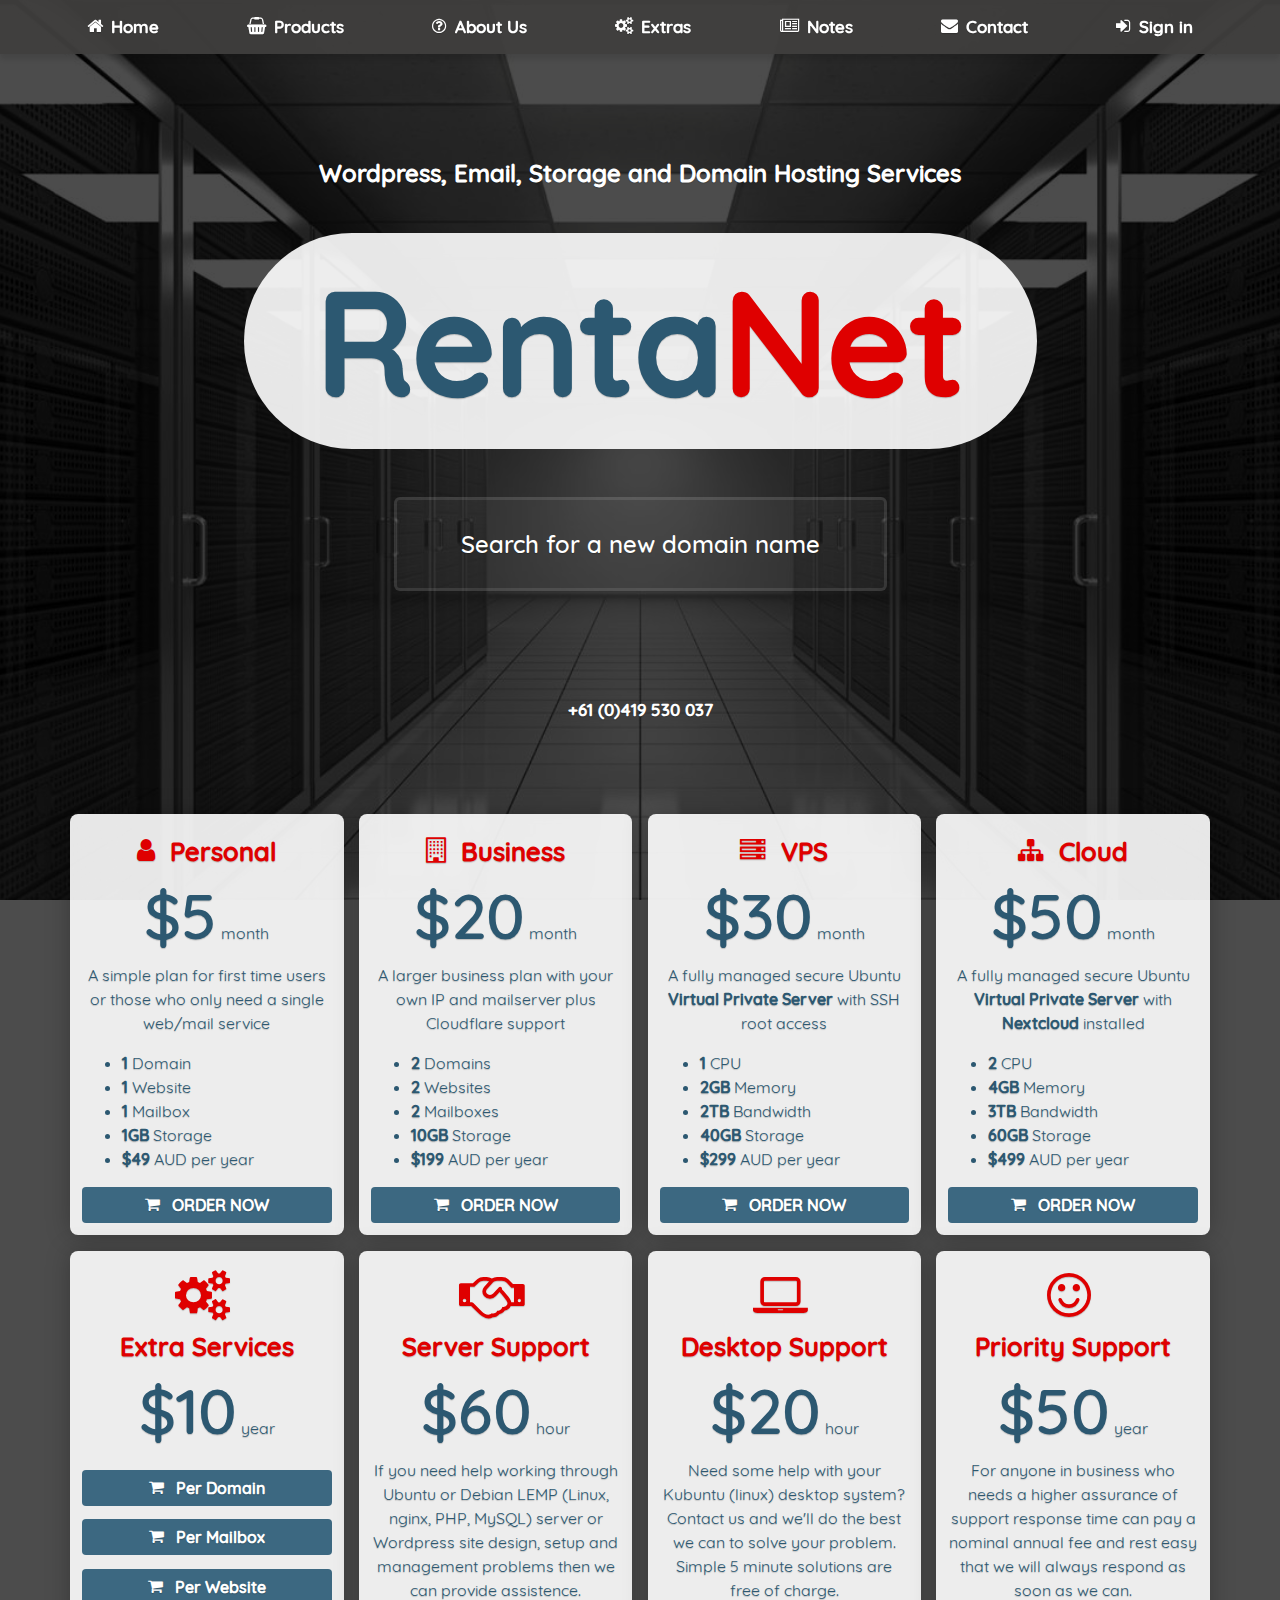
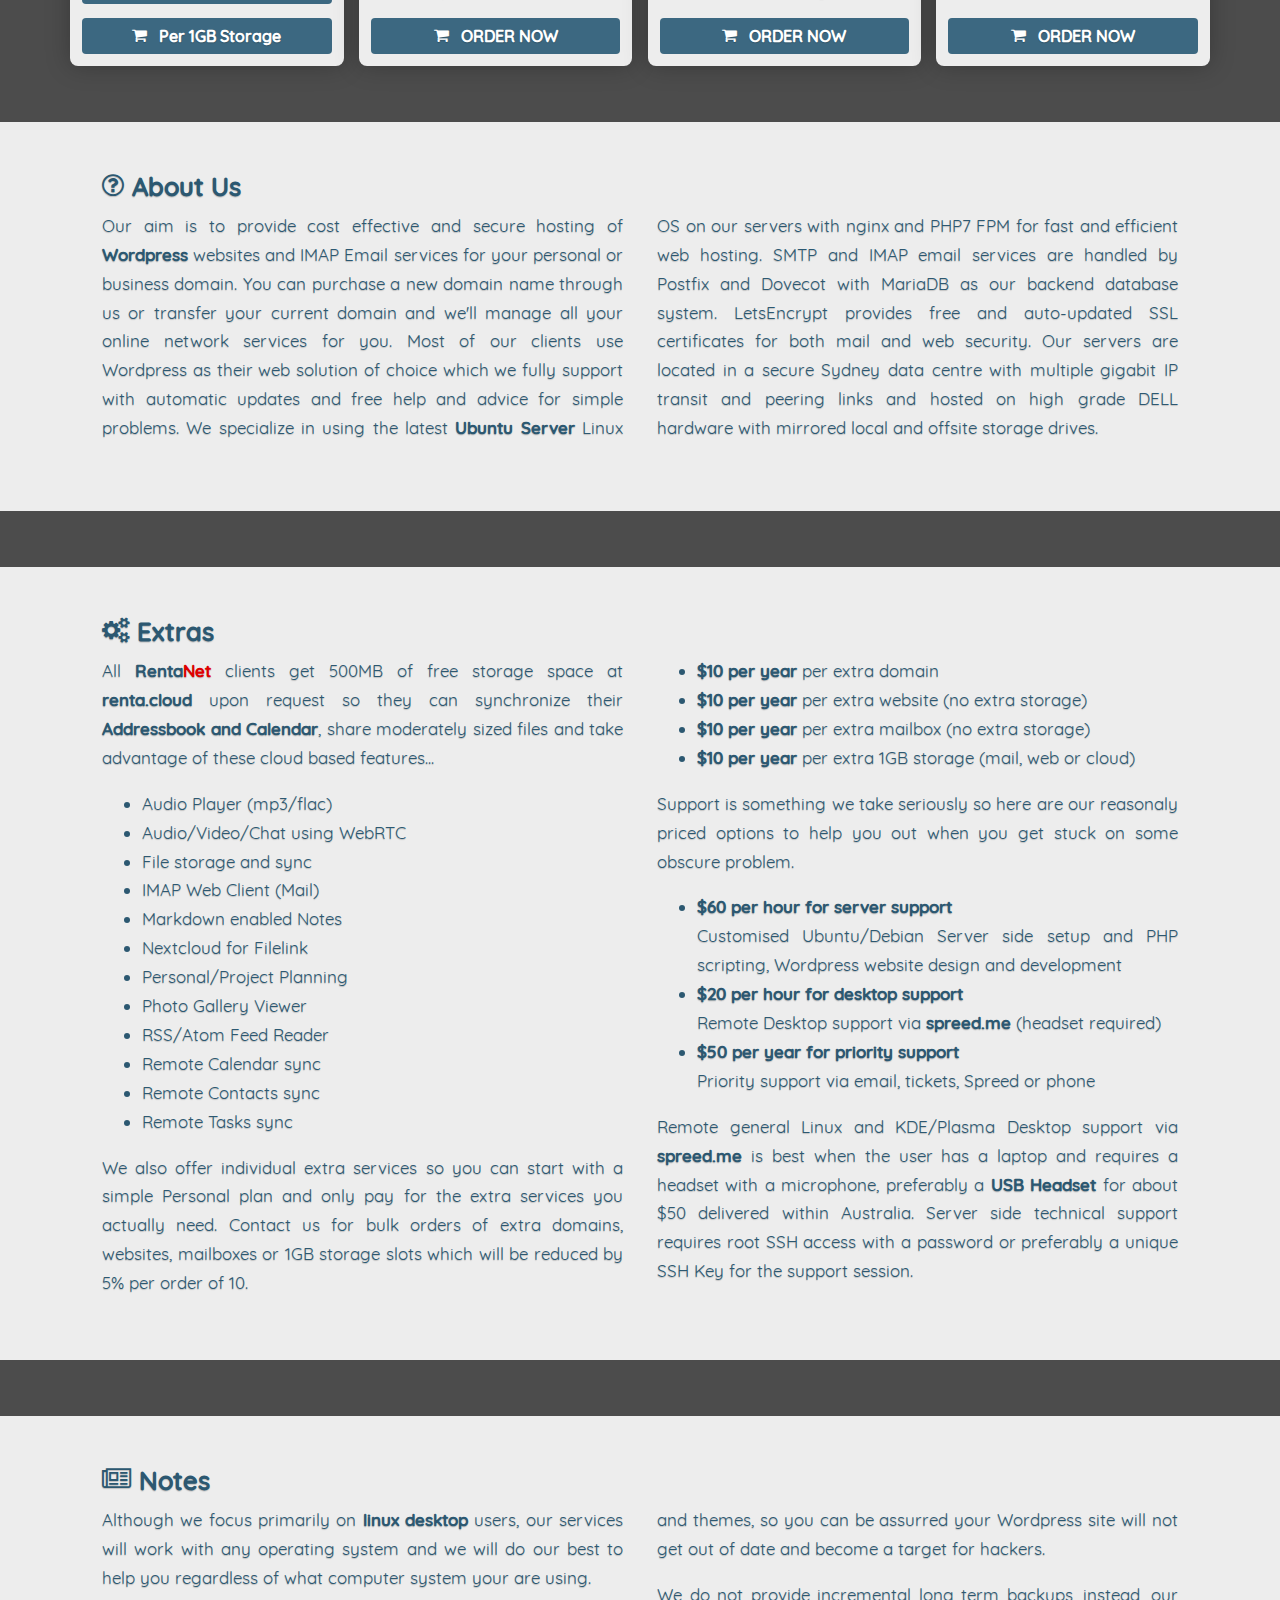
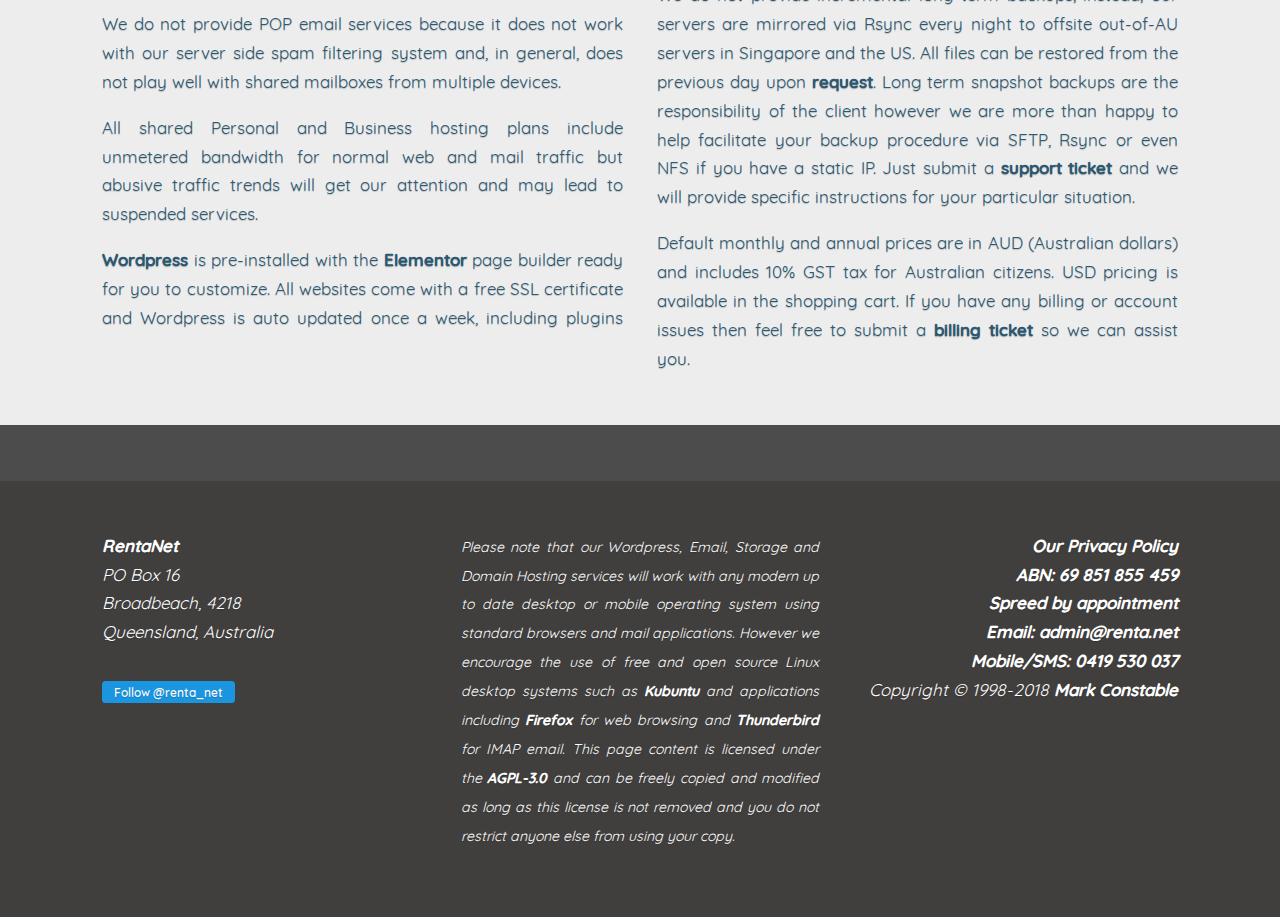
==== commit e672f8a9: "Change sections to full width and all white background" ====
--- a/index.html
+++ b/index.html
@@ -5,7 +5,7 @@
 <meta name=viewport content="width=device-width, initial-scale=1">
 <meta name=description content="RentaNet provides Wordpress, Email, Storage and Domain Hosting services primarily for linux desktop users">
 <title>RentaNet - Wordpress, Email, Storage and Domain Hosting</title>
-<link rel=canonical href="http://renta.net/">
+<link rel=canonical href="https://renta.net/">
 <link rel="shortcut icon" href="lib/img/favicon.ico" type="image/x-icon">
 <link rel=apple-touch-icon href="lib/img/apple-touch-icon.png">
 <link rel=apple-touch-icon sizes=57x57 href="lib/img/apple-touch-icon-57x57.png">
@@ -19,7 +19,7 @@
 <style>*, *:before, *:after{box-sizing:border-box;}
 html{background-image:url('lib/img/server-room-1366x768.jpg');}
 html{scroll-behavior:smooth;min-height:100%;background-attachment:fixed;background-position:center center;background-repeat:no-repeat;background-size:cover;}
-body{height:100%;width:100%;background-color:rgba(0,0,0,0.7);margin:0;padding:4.5em 0 0 0;font-size:17px;line-height:1.7;color:#2c5871;font-family:'Quicksand', sans-serif;font-weight:400;text-shadow:0 1px 1px rgba(0, 0, 0, 0.2);}
+body{height:100%;width:100%;background-color:rgba(0,0,0,0.7);margin:0;padding:3.5rem 0 0 0;font-size:17px;line-height:1.7;color:#2c5871;font-family:'Quicksand', sans-serif;font-weight:400;text-shadow:0 1px 1px rgba(0, 0, 0, 0.2);}
 </style>
 <link rel=stylesheet href="lib/css/rentanet.css">
 </head>
@@ -38,7 +38,7 @@
 <a class=link href="https://renta.net/billing/clientarea.php"><span class=icon-sign-in></span>Sign in</a>
 </nav>
 </header>
-<main class=container>
+<main>
 <div class="hero center">
 <h1 class=center>Wordpress, Email, Storage and Domain Hosting Services</h1>
 <a class="hero-title container" href="https://renta.net/" title="RentaNet provides Wordpress, Email, Storage and Domain hosting services">
@@ -53,11 +53,14 @@
 <p class=center>
 <a class=tel href=tel:+61419530037 title="Midday to Midnight AEST - 2am to 2pm UTC">+61 (0)419 530 037</a>
 </p>
+
 <div id=products class=gap></div>
-<div class=products>
-<div itemscope itemtype="http://schema.org/Product" class=product>
+
+<section class=products>
+<div class=container>
+<div itemscope itemtype="https://schema.org/Product" class=product>
 <p class="red ptitle"><span class=icon-user></span> <b itemprop=name>Personal</b></p>
-<p itemprop=offers itemscope itemtype="http://schema.org/Offer"><span class=large itemprop=price>$5</span> month</p>
+<p itemprop=offers itemscope itemtype="https://schema.org/Offer"><span class=large itemprop=price>$5</span> month</p>
 <p>A simple plan for first time users or those who only need a single web/mail service</p>
 <ul>
 <li><b>1</b> Domain</li>
@@ -68,9 +71,9 @@
 </ul>
 <a class="btn btn-default" href="https://renta.net/billing/cart.php?a=add&pid=1"><span class=icon-shopping-cart></span> <b>ORDER NOW</b></a>
 </div>
-<div itemscope itemtype="http://schema.org/Product" class=product>
+<div itemscope itemtype="https://schema.org/Product" class=product>
 <p class="red ptitle"><span class=icon-building-o></span> <b itemprop=name>Business</b></p>
-<p itemprop=offers itemscope itemtype="http://schema.org/Offer"><span itemprop=price class=large>$20</span> month</p>
+<p itemprop=offers itemscope itemtype="https://schema.org/Offer"><span itemprop=price class=large>$20</span> month</p>
 <p>A larger business plan with your own IP and mailserver plus Cloudflare support</p>
 <ul>
 <li><b>2</b> Domains</li>
@@ -81,9 +84,9 @@
 </ul>
 <a class="btn btn-default" href="https://renta.net/billing/cart.php?a=add&pid=3"><span class=icon-shopping-cart></span> <b>ORDER NOW</b></a>
 </div>
-<div itemscope itemtype="http://schema.org/Product" class=product>
+<div itemscope itemtype="https://schema.org/Product" class=product>
 <p class="red ptitle"><span class=icon-server></span> <b itemprop=name>VPS</b></p>
-<p itemprop=offers itemscope itemtype="http://schema.org/Offer"><span itemprop=price class=large>$30</span> month</p>
+<p itemprop=offers itemscope itemtype="https://schema.org/Offer"><span itemprop=price class=large>$30</span> month</p>
 <p>A fully managed secure Ubuntu <b>Virtual Private Server</b> with SSH root access</p>
 <ul>
 <li><b>1</b> CPU</li>
@@ -94,9 +97,9 @@
 </ul>
 <a class="btn btn-default" href="https://renta.net/billing/cart.php?a=add&pid=22"><span class=icon-shopping-cart></span> <b>ORDER NOW</b></a>
 </div>
-<div itemscope itemtype="http://schema.org/Product" class=product>
+<div itemscope itemtype="https://schema.org/Product" class=product>
 <p class="red ptitle"><span class=icon-sitemap></span> <b itemprop=name>Cloud</b></p>
-<p itemprop=offers itemscope itemtype="http://schema.org/Offer"><span itemprop=price class=large>$50</span> month</p>
+<p itemprop=offers itemscope itemtype="https://schema.org/Offer"><span itemprop=price class=large>$50</span> month</p>
 <p>A fully managed secure Ubuntu <b>Virtual Private Server</b> with <b>Nextcloud</b> installed</p>
 <ul>
 <li><b>2</b> CPU</li>
@@ -148,16 +151,19 @@
 <a class="btn btn-default" href="https://renta.net/billing/cart.php?a=add&pid=21"><span class=icon-shopping-cart></span> <b>ORDER NOW</b></a>
 </div>
 </div>
+</section>
+
 <div id=about class=gap></div>
-<div class=about>
+
+<section class=about>
+<div class=container>
 <h2><a href="#about"><span class=icon-question-circle-o></span>About Us</a></h2>
 <p class=cols>Our aim is to provide cost effective and secure hosting of <a href="https://wordpress.org">Wordpress</a> websites and IMAP Email services
 for your personal or business domain. You can purchase a new domain name
 through us or transfer your current domain and we'll manage all your online
 network services for you. Most of our clients use Wordpress as their web
 solution of choice which we fully support with automatic updates and free
-help and advice for simple problems.</p>
-<p>We specialize in using the latest
+help and advice for simple problems. We specialize in using the latest
 <a href="https://en.wikipedia.org/wiki/Ubuntu_(operating_system)#Ubuntu_Server" title="Ubuntu Server Operating System">Ubuntu Server</a>
 Linux OS on our servers with nginx and PHP7 FPM for fast
 and efficient web hosting. SMTP and IMAP email services are handled by
@@ -167,9 +173,14 @@
 with multiple gigabit IP transit and peering links and hosted on high grade
 DELL hardware with mirrored local and offsite storage drives.</p>
 </div>
+</section>
+
 <div id=extras class=gap></div>
-<div class=extras>
+
+<section class=extras>
+<div class=container>
 <h2><a href="#extras"><span class=icon-gears></span>Extras</a></h2>
+<div class=cols>
 <p>All <b>Renta<span class=red>Net</span></b> clients get 500MB of free storage
 space at
 <a href="https://renta.cloud" title="RentaNet Cloud Storage Server">renta.cloud</a>
@@ -219,9 +230,15 @@
 root SSH access with a password or preferably a unique SSH Key for the
 support session.</p>
 </div>
+</div>
+</section>
+
 <div id=notes class=gap></div>
-<div class=notes>
+
+<section class=notes>
+<div class=container>
 <h2><a href="#notes"><span class=icon-newspaper-o></span>Notes</a></h2>
+<div class=cols>
 <p>Although we focus primarily on
 <a href=about-linux.html title="Our web and mail services also
 work with Microsoft&reg; and Apple&reg;
@@ -258,9 +275,13 @@
 to submit a <a href="https://renta.net/billing/submitticket.php?step=2&deptid=3" title="Submit a Billing ticket">billing ticket</a> so we can assist
 you.</p>
 </div>
+</div>
+</section>
 </main>
+
 <div class=gap></div>
-<footer itemscope itemtype="http://schema.org/Person">
+
+<footer itemscope itemtype="https://schema.org/Person">
 <p class=left>
 <a href="https://renta.net" title="Wordpress, Email, Storage and Domain Hosting Services"><span itemprop=brand>RentaNet</span></a><br>
 <span itemprop=address>PO Box 16<br>
@@ -287,7 +308,7 @@
 </p>
 <p class=right>
 <a href=privacy-policy.html title="Privacy Policy">Our Privacy Policy</a><br>
-<a href="http://www.abr.business.gov.au/SearchByAbn.aspx?SearchText=69851855459" title="Australian Business Number">ABN: 69 851 855 459</a><br>
+<a href="https://www.abr.business.gov.au/SearchByAbn.aspx?SearchText=69851855459" title="Australian Business Number">ABN: 69 851 855 459</a><br>
 <a href="https://spreed.me/rentanet" title="SMS or email first for Spreed support">Spreed by appointment</a><br>
 <a href='&#109;ail&#116;o&#58;ad&#109;in&#64;&#114;en&#116;a&#46;n&#101;t' title="Email Support">Email: <span itemprop=email>ad&#109;in&#64;&#114;en&#116;a&#46;n&#101;t</span></a><br>
 <a href="tel:+61419530037" title="Mobile/SMS Support">Mobile/SMS: <span itemprop=telephone>0419 530 037</span></a><br>
@@ -295,4 +316,4 @@
 </p>
 </footer>
 </body>
-</html>
+</html>--- a/lib/css/rentanet.css
+++ b/lib/css/rentanet.css
@@ -113,12 +113,13 @@
 .btn-default:hover{color:#fff;background-color:#2c5871;border-color:#1c4861;}
 .btn-default{color:#fff;background-color:#3c6881;border-color:#2c5871;}
 .btn{background-image:none;border-radius:0.25em;border:1px solid transparent;cursor:pointer;display:inline-block;margin-bottom:0;padding:0.3em 1em;text-align:center;vertical-align:middle;white-space:nowrap;}
+/*.cols{column-gap:2em;columns:2;text-align:justify;}*/
 .container{margin:0 auto;max-width:1140px;padding:0;}
 .heading{font-size:1.25em;text-align:center;font-style:italic;padding-bottom:0;}
 .large{font-size:4em;line-height:1;font-weight:500;padding-bottom:1em;}
 .hero h1{color:#fff;font-size:1rem;margin-bottom:3rem;}
 .notes h2,.extras h2{margin-bottom:0.5em;}
-.tel,.navbar,.navbar a,.extras,.notes,.extras a,.notes a,footer, footer a{color:#fff;}
+.tel,.navbar,.navbar a,footer, footer a{color:#fff;}
 .extras a:hover{color:#df0000;}
 .notes a:hover{color:#000;}
 .navbar a.logo{padding:0 1rem;font-size:2em;line-height:1.5;}
@@ -130,7 +131,7 @@
 .product:hover{box-shadow:0 0.2em 0.4em rgba(0, 0, 0, 0.5);background-color:#efefef;}
 .product{font-size:1rem;line-height:1.5;display:flex;width:100%;box-shadow:0 0 1.5em rgba(0, 0, 0, 0.25);transition:all .25s ease;flex-direction:column;justify-content:space-between;background-color:#ffffff;text-align:center;padding:2em;border-radius:0;}
 .ptitle{padding-top:0.25em;font-size:1.6em;font-weight:500;margin-bottom:0.5em;}
-.products{display:flex;justify-content:space-between;flex-direction:column;}
+.products > div{display:flex;justify-content:space-between;flex-direction:column;}
 .blu{color:#2c5871;}
 .dark{color:#3f3e3d;}
 .lite{color:#ffffff;}
@@ -139,16 +140,19 @@
 .justify{text-align:justify;}
 .left{text-align:left;}
 .right{text-align:right;}
-.about,.hero-title,.product,.linux,.privacy{background-color:rgba(255, 255, 255, 0.95);}
+.about,.hero-title,.product,.linux,.privacy,.extras,.notes{background-color:rgba(255, 255, 255, 0.90);}
+/*
 .extras{background-color:rgba(44, 88, 113, 0.95);}
+.notes{background-color:rgba(223, 0, 0, 0.95);}
+*/
 .navbar,footer{background-color:rgba(63,62,61,0.95);}
-.notes{background-color:rgba(223, 0, 0, 0.95);}
 .gap{margin:0;}
 .hero{display:flex;min-height:320px;align-items:center;justify-content:center;flex-direction:column}
 .hero-title{font-size:3.6rem;line-height:1;padding:0.25em 0.5em;border-radius:3em;}
 .hero-button{background-color:rgba(255,255,255,0.05);border-style:solid;border-color:rgba(255,255,255,0.1);font-size:1.5rem;padding:2rem 4rem;border-radius:0.25em;transition:all .5s;color:#fff;text-align:center;line-height:1;font-weight:500;margin-top:3rem;}
 .hero-button:hover{color:#fff;background-color:rgba(255,255,255,0.2);}
-.about,.notes,.extras,.linux,.privacy{padding:2em 1em;}
+.about,.notes,.extras,.linux,.privacy{padding:1em;}
+.about{padding-top:3em;}
 .fs200{font-size:200%;}
 .mb-1{margin-bottom:0.1rem;}
 .intro{font-size:1.25rem;font-style:italic;font-weight:500;}
@@ -158,7 +162,7 @@
 @keyframes fadein{from{opacity:0;}to{opacity:1;}}
 @keyframes slideup{0%{transform:translate(0,600px);opacity:0;}100%{transform:translate(0,0);opacity:1;}}
 @media screen and (min-width:540px){img{float:right;width:33%;height:auto;margin:0.5em 0 0.5em 1em;opacity:1;}
-.products{flex-wrap:wrap;flex-direction:row;}
+.products > div{flex-wrap:wrap;flex-direction:row;}
 .product{width:50%;}
 .hero-title{font-size:6rem;}
 .hero{min-height:480px;}
@@ -169,10 +173,12 @@
 nav#topnav a.link{display:inline-block;}
 li ol > li{text-align:justify;}
 footer,.about,.notes,.extras,.linux,.privacy{padding:3em 6em;}
+.cols{column-gap:2em;columns:2;text-align:justify;}
 .hero h1{font-size:1.5rem;}
 .about,.products,.notes,.extras{margin:0;}
+.products{padding-top:1em;}
 .product{width:24%;padding:0.75em;border-radius:0.5em;margin-top:1em;margin-top:1em;}
-.gap{margin:0 0 4rem 0;}
+.gap{margin:0 0 3.5rem 0;}
 .navbar a.logo{display:none;}
 .hero-title{font-size:9rem;}
 .hero{min-height:640px;}
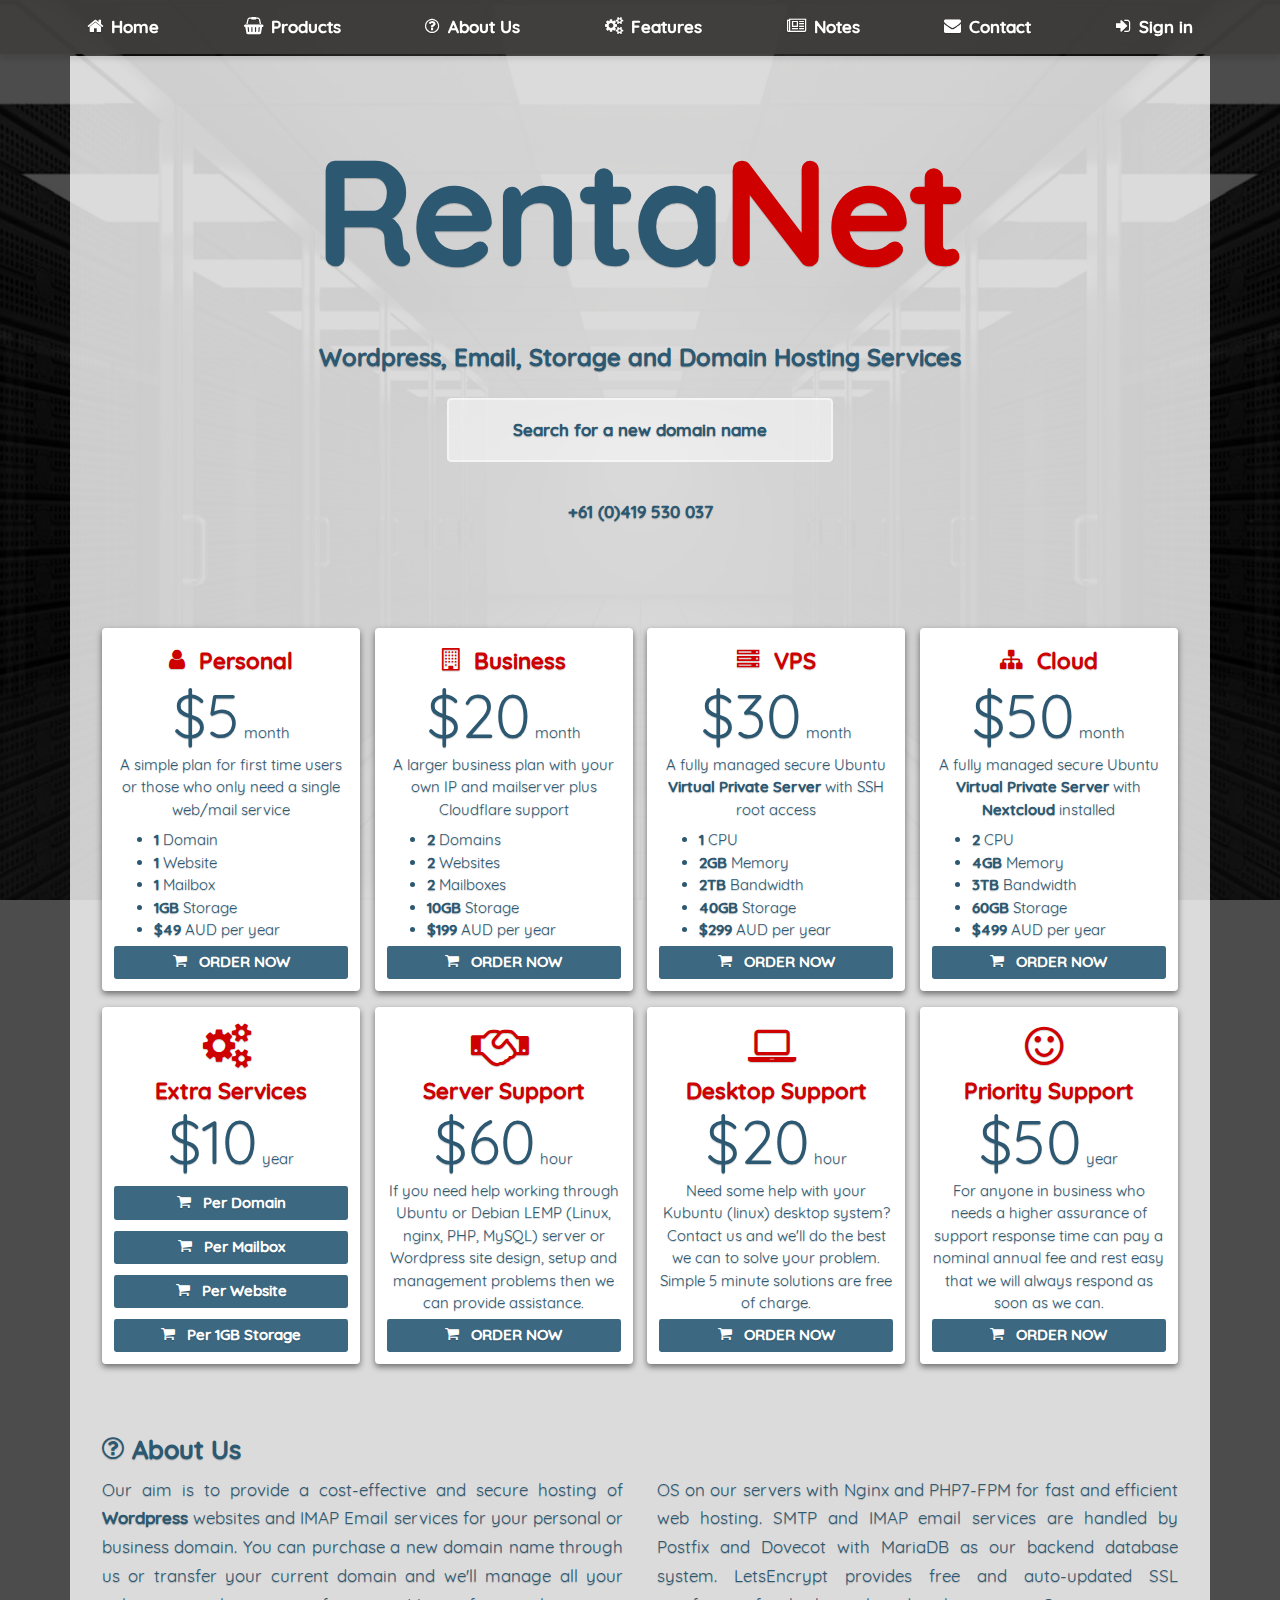
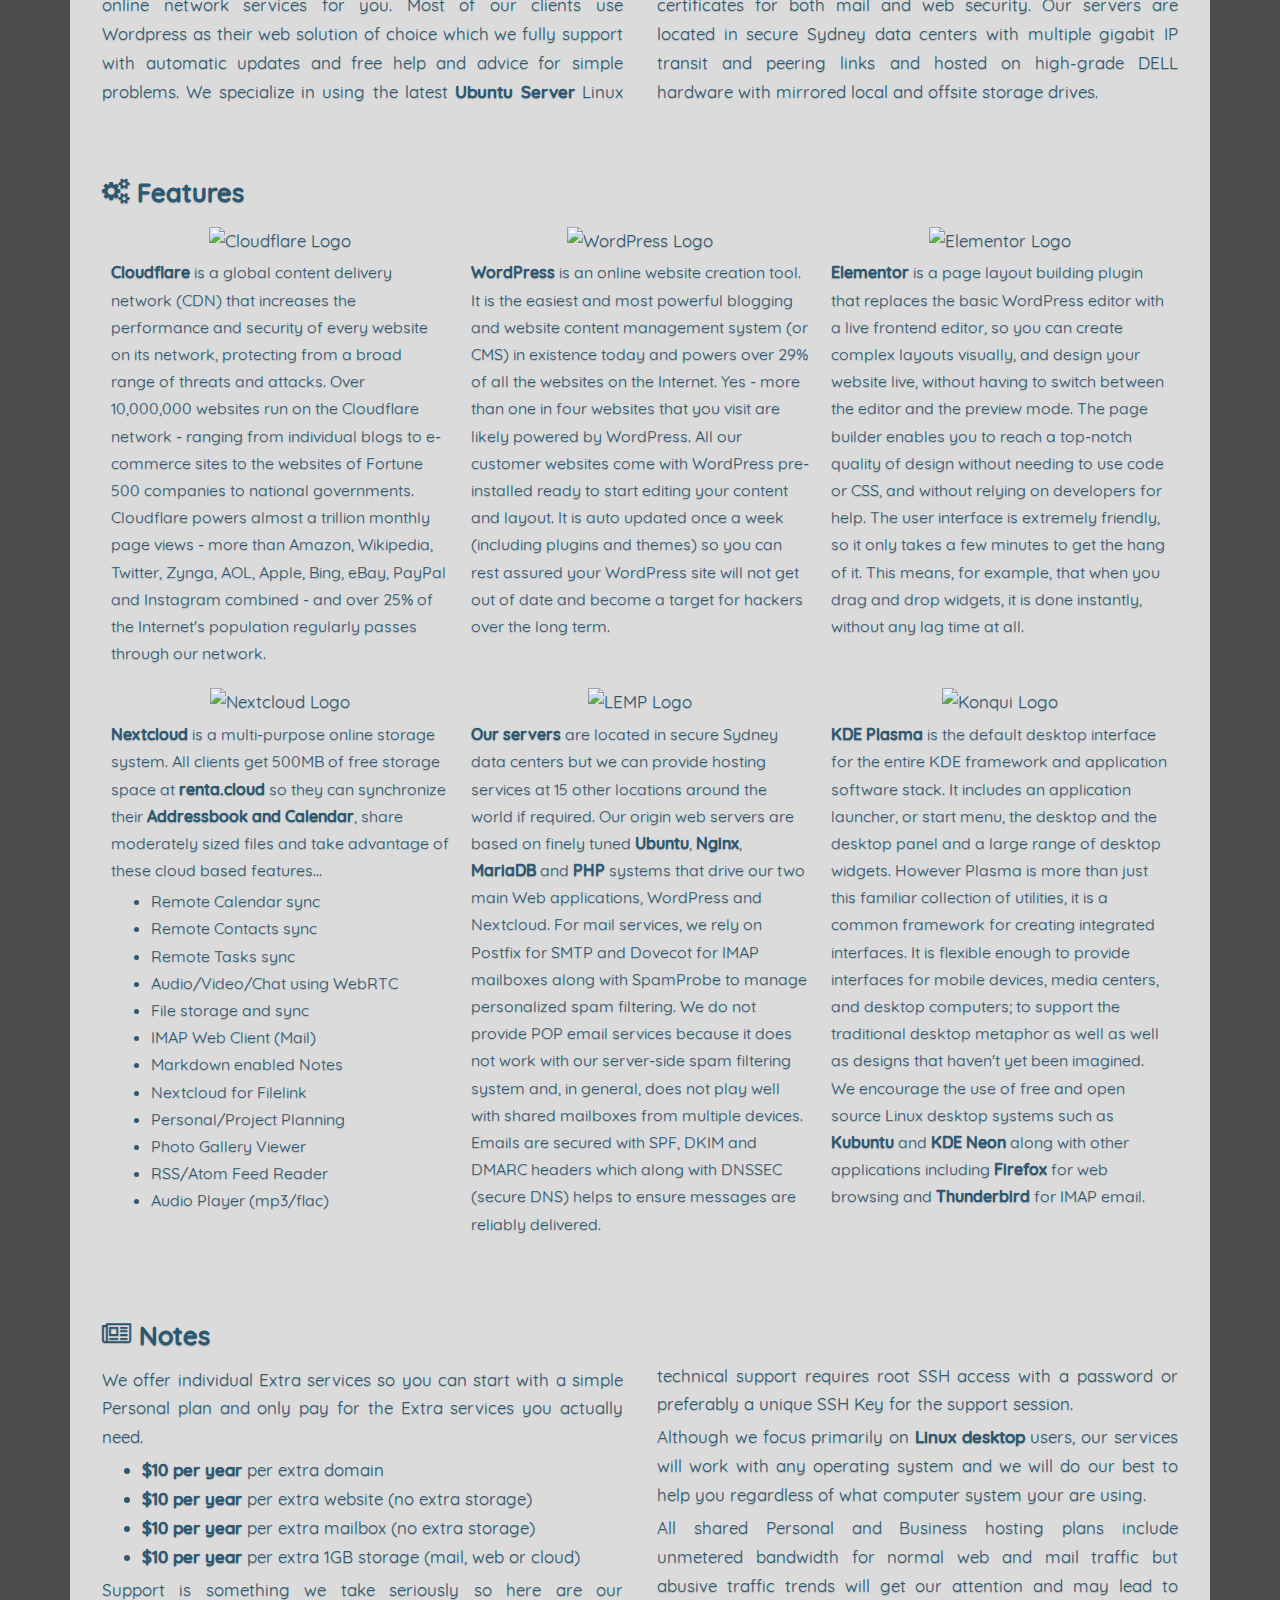
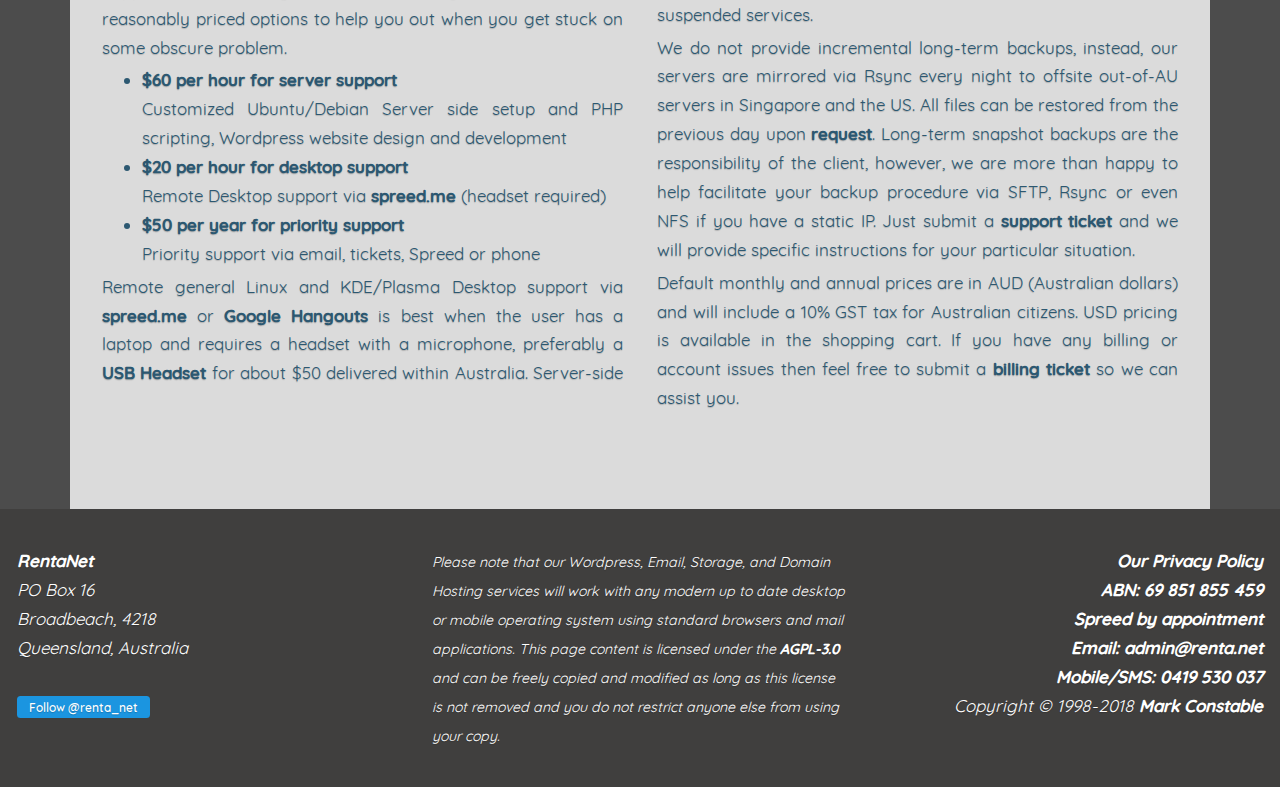
==== commit 3850a06b: "Major revision with a Features section" ====
--- a/index.html
+++ b/index.html
@@ -16,12 +16,126 @@
 <link rel=apple-touch-icon sizes=144x144 href="lib/img/apple-touch-icon-144x144.png">
 <link rel=apple-touch-icon sizes=152x152 href="lib/img/apple-touch-icon-152x152.png">
 <link rel=apple-touch-icon sizes=180x180 href="lib/img/apple-touch-icon-180x180.png">
-<style>*, *:before, *:after{box-sizing:border-box;}
+<style>*,
+*:before,
+*:after{box-sizing:border-box;}
 html{background-image:url('lib/img/server-room-1366x768.jpg');}
 html{scroll-behavior:smooth;min-height:100%;background-attachment:fixed;background-position:center center;background-repeat:no-repeat;background-size:cover;}
 body{height:100%;width:100%;background-color:rgba(0,0,0,0.7);margin:0;padding:3.5rem 0 0 0;font-size:17px;line-height:1.7;color:#2c5871;font-family:'Quicksand', sans-serif;font-weight:400;text-shadow:0 1px 1px rgba(0, 0, 0, 0.2);}
-</style>
-<link rel=stylesheet href="lib/css/rentanet.css">
+@font-face{font-family:'Quicksand';font-style:normal;font-weight:400;src:local('Quicksand Regular'),
+local('Quicksand-Regular'),
+url('lib/fonts/Quicksand_400.eot') format('embedded-opentype'),
+url('lib/fonts/Quicksand_400.woff') format('woff'),
+url('lib/fonts/Quicksand_400.woff2') format('woff2'),
+url('lib/fonts/Quicksand_400.svg#Quicksand') format('svg'),
+url('lib/fonts/Quicksand_400.ttf') format('truetype');}
+@font-face{font-family:'Quicksand';font-style:normal;font-weight:500;src:local('Quicksand Medium'),
+local('Quicksand-Medium'),
+url('lib/fonts/Quicksand_500.eot') format('embedded-opentype'),
+url('lib/fonts/Quicksand_500.woff') format('woff'),
+url('lib/fonts/Quicksand_500.woff2') format('woff2'),
+url('lib/fonts/Quicksand_500.svg#Quicksand') format('svg'),
+url('lib/fonts/Quicksand_500.ttf') format('truetype');}
+@font-face{font-family:'icomoon';src:url('lib/fonts/icomoon.eot');src:url('lib/fonts/icomoon.eot') format('embedded-opentype'),
+url('lib/fonts/icomoon.ttf') format('truetype'),
+url('lib/fonts/icomoon.woff') format('woff'),
+url('lib/fonts/icomoon.svg#icomoon') format('svg');font-weight:normal;font-style:normal;}
+[class^="icon-"]{font-family:'icomoon' !important;margin-right:0.5rem;speak:none;font-style:normal;font-weight:normal;font-variant:normal;text-transform:none;line-height:1;}
+.icon-user:before{content:"\f007";}
+.icon-home:before{content:"\f015";}
+.icon-shopping-cart:before{content:"\f07a";}
+.icon-gears:before{content:"\f085";}
+.icon-sign-in:before{content:"\f090";}
+.icon-envelope:before{content:"\f0e0";}
+.icon-building-o:before{content:"\f0f7";}
+.icon-newspaper-o:before{content:"\f1ea";}
+.icon-server:before{content:"\f233";}
+.icon-shopping-basket:before{content:"\f291";}
+.icon-question-circle-o:before{content:"\f29c";}
+.icon-handshake-o:before{content:"\f2b5";}
+.icon-laptop:before{content:"\f109";}
+.icon-smile-o:before{content:"\f118";}
+.icon-sitemap:before{content:"\f0e8";}
+a:hover{color:#cf0000;}
+a{color:#2c5871;outline:none;transition:all .4s ease;font-weight:bold;text-decoration:none;}
+h1,
+h2,
+p,
+ul{margin:0.25rem 0;}
+input{color:#ffffff;width:100%;padding:0.5em;font-size:18px;box-shadow:0px 1px 4px 0px rgba(0,0,0,0.6);margin-bottom:0.75em;border:1px solid transparent;background-color:rgba(255, 255, 255, 0.3);}
+input#menu-toggle{display:none;}
+label.label-toggle{margin:0.75rem 1rem;background:linear-gradient(to bottom, #fff 0%, #fff 20%, transparent 20%, transparent 40%, #fff 40%, #fff 60%, transparent 60%, transparent 80%, #fff 80%, #fff 100%);display:block;float:right;height:1.5em;width:1.5em;z-index:99;}
+main{background-color:rgba(255, 255, 255, 0.8);padding:1rem;}
+nav#topnav a.link{display:none;}
+nav#topnav{z-index:99;}
+nav, footer{display:flex;justify-content:space-between;align-items:flex-start;}
+.btn-default{color:#fff;background-color:#3c6881;border-color:#2c5871;}
+.btn{background-image:none;border-radius:0.15rem;border:1px solid transparent;display:inline-block;margin-bottom:0;padding:0.3em 1em;text-align:center;vertical-align:middle;white-space:nowrap;}
+.container{margin:0 auto;max-width:1140px;}
+.large{font-size:4em;line-height:1;}
+footer,
+footer a,
+.navbar,
+.navbar a{color:#fff;}
+.navbar a.logo{padding:0 1rem;font-size:2em;line-height:1.5;}
+.navbar a.link{padding:0.75em 1em;}
+.navbar{position:fixed;top:0;width:100%;box-shadow:0 5px 5px rgba(0,0,0,.1);z-index:99;}
+.product ul{text-align:left;}
+.product{font-size:15px;line-height:1.5;display:flex;width:100%;box-shadow:0 0.2em 0.4em rgba(0, 0, 0, 0.5);flex-direction:column;justify-content:space-between;background-color:#ffffff;text-align:center;padding:2em;border-radius:0;}
+.product p,
+.product ul,
+.product h2{margin:0.25rem 0;}
+.features,.products{display:flex;justify-content:space-between;flex-direction:column;}
+.blu{color:#2c5871;}
+.red{color:#cf0000;}
+.center{text-align:center;}
+.right{text-align:right;}
+footer, .navbar{background-color:rgba(63,62,61,0.95);}
+.gap{margin:0;}
+.hero{animation:fadein 5s ease-in-out;min-height:300px;}
+.hero h1{font-size:1rem;}
+.hero-title{font-size:3.6rem;}
+.hero-button{background-color:rgba(255,255,255,0.5);border:2px solid rgba(255,255,255,0.5);padding:1rem 4rem;border-radius:0.25em;}
+.hero-button,
+.tel{display:inline-block;margin:1rem;}
+.features{text-align:center;}
+.feature p,.feature ul{font-size:16px;text-align:left;}
+.feature{padding:0.5em;}
+.feature img{width:auto;float:none;margin:0 auto;height:100px;}
+footer a{padding:0.25rem 0;margin:0.25rem 0;}
+footer p{flex:1;width:100%;}
+footer{flex-direction:column;padding:2em 1em;font-style:italic;}
+.twitter-button{padding:0.3em 1em;background-color:#1b95e0;color:#fff;border-radius:0.3em;font-weight:500;font-style:normal;font-size:70%;}
+.twitter-button:hover{color:#fff;background-color:#0b85d0;}
+.fs200{font-size:200%;}
+.gap{margin:0 0 4rem 0;}
+input:hover,textarea:hover{box-shadow:0px 1px 4px 0px rgba(0,0,0,0.8);background-color:rgba(255, 255, 255, 0.5);}
+input#menu-toggle:checked ~ nav#topnav a.link{display:block;width:100%;padding:0.5em 1em;}
+input#menu-toggle:checked ~ nav#topnav a.logo{display:none;}
+input#menu-toggle:checked ~ nav#topnav{display:flex;flex-direction:column;align-items:flex-start;margin:1em 0;}
+input#menu-toggle{display:none;}
+@keyframes fadein{from{opacity:0;}
+to{opacity:1;}
+}
+@media screen and (min-width:540px){.features,.products{flex-wrap:wrap;flex-direction:row;}
+.feature,.product{width:49%;}
+.hero-title{font-size:6rem;}
+.hero{min-height:400px;}
+.hero h1{font-size:1.25rem;}
+main{padding:2rem;}
+}
+@media screen and (min-width:960px){footer{flex-direction:row;}
+input#menu-toggle{display:none;}
+label.label-toggle{display:none;}
+nav#topnav a.link{display:inline-block;}
+.hero h1{font-size:1.5rem;}
+.product{width:24%;padding:0.75rem;border-radius:0.25rem;margin-top:1rem;}
+.navbar a.logo{display:none;}
+.hero-title{font-size:9rem;}
+.hero{min-height:460px;}
+.cols{column-gap:2em;columns:2;text-align:justify;}
+.feature{width:33%;}
+}</style>
 </head>
 <body id=top>
 <header class=navbar>
@@ -32,34 +146,31 @@
 <a class=link href="/"><span class=icon-home></span>Home</a>
 <a class=link href="#products"><span class=icon-shopping-basket></span>Products</a>
 <a class=link href="#about"><span class=icon-question-circle-o></span>About Us</a>
-<a class=link href="#extras"><span class=icon-gears></span>Extras</a>
+<a class=link href="#features"><span class=icon-gears></span>Features</a>
 <a class=link href="#notes"><span class=icon-newspaper-o></span>Notes</a>
 <a class=link href="https://renta.net/billing/contact.php"><span class=icon-envelope></span>Contact</a>
 <a class=link href="https://renta.net/billing/clientarea.php"><span class=icon-sign-in></span>Sign in</a>
 </nav>
 </header>
-<main>
+<main class=container>
 <div class="hero center">
-<h1 class=center>Wordpress, Email, Storage and Domain Hosting Services</h1>
-<a class="hero-title container" href="https://renta.net/" title="RentaNet provides Wordpress, Email, Storage and Domain hosting services">
-<span class=blu>Renta</span><span class=red>Net</span>
+<a class=hero-title href="https://renta.net/" title="RentaNet provides Wordpress, Email, Storage and Domain hosting services">
+<b class=blu>Renta</b><b class=red>Net</b>
 </a>
+<h1>Wordpress, Email, Storage and Domain Hosting Services</h1>
+<p>
 <a class=hero-button href="https://renta.net/billing/cart.php?a=add&amp;domain=register">
-<span class=elementor-button-content-wrapper>
-<span class=elementor-button-text>Search for a new domain name</span>
-</span>
+Search for a new domain name
 </a>
-</div>
-<p class=center>
+</p>
+<p>
 <a class=tel href=tel:+61419530037 title="Midday to Midnight AEST - 2am to 2pm UTC">+61 (0)419 530 037</a>
 </p>
-
+</div>
 <div id=products class=gap></div>
-
-<section class=products>
-<div class=container>
+<div class=products>
 <div itemscope itemtype="https://schema.org/Product" class=product>
-<p class="red ptitle"><span class=icon-user></span> <b itemprop=name>Personal</b></p>
+<h2 class=red><span class=icon-user></span> <b itemprop=name>Personal</b></h2>
 <p itemprop=offers itemscope itemtype="https://schema.org/Offer"><span class=large itemprop=price>$5</span> month</p>
 <p>A simple plan for first time users or those who only need a single web/mail service</p>
 <ul>
@@ -72,7 +183,7 @@
 <a class="btn btn-default" href="https://renta.net/billing/cart.php?a=add&pid=1"><span class=icon-shopping-cart></span> <b>ORDER NOW</b></a>
 </div>
 <div itemscope itemtype="https://schema.org/Product" class=product>
-<p class="red ptitle"><span class=icon-building-o></span> <b itemprop=name>Business</b></p>
+<h2 class=red><span class=icon-building-o></span> <b itemprop=name>Business</b></h2>
 <p itemprop=offers itemscope itemtype="https://schema.org/Offer"><span itemprop=price class=large>$20</span> month</p>
 <p>A larger business plan with your own IP and mailserver plus Cloudflare support</p>
 <ul>
@@ -85,7 +196,7 @@
 <a class="btn btn-default" href="https://renta.net/billing/cart.php?a=add&pid=3"><span class=icon-shopping-cart></span> <b>ORDER NOW</b></a>
 </div>
 <div itemscope itemtype="https://schema.org/Product" class=product>
-<p class="red ptitle"><span class=icon-server></span> <b itemprop=name>VPS</b></p>
+<h2 class=red><span class=icon-server></span> <b itemprop=name>VPS</b></h2>
 <p itemprop=offers itemscope itemtype="https://schema.org/Offer"><span itemprop=price class=large>$30</span> month</p>
 <p>A fully managed secure Ubuntu <b>Virtual Private Server</b> with SSH root access</p>
 <ul>
@@ -98,7 +209,7 @@
 <a class="btn btn-default" href="https://renta.net/billing/cart.php?a=add&pid=22"><span class=icon-shopping-cart></span> <b>ORDER NOW</b></a>
 </div>
 <div itemscope itemtype="https://schema.org/Product" class=product>
-<p class="red ptitle"><span class=icon-sitemap></span> <b itemprop=name>Cloud</b></p>
+<h2 class=red><span class=icon-sitemap></span> <b itemprop=name>Cloud</b></h2>
 <p itemprop=offers itemscope itemtype="https://schema.org/Offer"><span itemprop=price class=large>$50</span> month</p>
 <p>A fully managed secure Ubuntu <b>Virtual Private Server</b> with <b>Nextcloud</b> installed</p>
 <ul>
@@ -112,7 +223,7 @@
 </div>
 <div class=product>
 <div>
-<p class="red ptitle"><span class="icon-gears fs200"></span><br><b>Extra Services</b></p>
+<h2 class=red><span class="icon-gears fs200"></span><br><b>Extra Services</b></h2>
 <p><span class=large>$10</span> year</p>
 </div>
 <a class="btn btn-default mb-1" href="https://renta.net/billing/cart.php?a=add&pid=7"><span class=icon-shopping-cart></span> <b>Per Domain</b></a>
@@ -122,17 +233,17 @@
 </div>
 <div class=product>
 <div>
-<p class="red ptitle"><span class="icon-handshake-o fs200"></span><br><b>Server Support</b></p>
+<h2 class=red><span class="icon-handshake-o fs200"></span><br><b>Server Support</b></h2>
 <p><span class=large>$60</span> hour</p>
 </div>
 <p>If you need help working through Ubuntu or Debian LEMP (Linux, nginx,
 PHP, MySQL) server or Wordpress site design, setup and management problems
-then we can provide assistence.</p>
+then we can provide assistance.</p>
 <a class="btn btn-default" href="https://renta.net/billing/cart.php?a=add&pid=11"><span class=icon-shopping-cart></span> <b>ORDER NOW</b></a>
 </div>
 <div class=product>
 <div>
-<p class="red ptitle"><span class="icon-laptop fs200"></span><br><b>Desktop Support</b></p>
+<h2 class=red><span class="icon-laptop fs200"></span><br><b>Desktop Support</b></h2>
 <p><span class=large>$20</span> hour</p>
 </div>
 <p>Need some help with your Kubuntu (linux) desktop system? Contact us and
@@ -142,7 +253,7 @@
 </div>
 <div class=product>
 <div>
-<p class="red ptitle"><span class="icon-smile-o fs200"></span><br><b>Priority Support</b></p>
+<h2 class=red><span class="icon-smile-o fs200"></span><br><b>Priority Support</b></h2>
 <p><span class=large>$50</span> year</p>
 </div>
 <p>For anyone in business who needs a higher assurance of support response
@@ -151,44 +262,84 @@
 <a class="btn btn-default" href="https://renta.net/billing/cart.php?a=add&pid=21"><span class=icon-shopping-cart></span> <b>ORDER NOW</b></a>
 </div>
 </div>
-</section>
-
 <div id=about class=gap></div>
-
-<section class=about>
-<div class=container>
 <h2><a href="#about"><span class=icon-question-circle-o></span>About Us</a></h2>
-<p class=cols>Our aim is to provide cost effective and secure hosting of <a href="https://wordpress.org">Wordpress</a> websites and IMAP Email services
+<p class=cols>Our aim is to provide a cost-effective and secure hosting of
+<a href="https://wordpress.org">Wordpress</a> websites and IMAP Email services
 for your personal or business domain. You can purchase a new domain name
 through us or transfer your current domain and we'll manage all your online
 network services for you. Most of our clients use Wordpress as their web
 solution of choice which we fully support with automatic updates and free
 help and advice for simple problems. We specialize in using the latest
 <a href="https://en.wikipedia.org/wiki/Ubuntu_(operating_system)#Ubuntu_Server" title="Ubuntu Server Operating System">Ubuntu Server</a>
-Linux OS on our servers with nginx and PHP7 FPM for fast
+Linux OS on our servers with Nginx and PHP7-FPM for fast
 and efficient web hosting. SMTP and IMAP email services are handled by
 Postfix and Dovecot with MariaDB as our backend database system.
 LetsEncrypt provides free and auto-updated SSL certificates for both mail
-and web security. Our servers are located in a secure Sydney data centre
-with multiple gigabit IP transit and peering links and hosted on high grade
+and web security. Our servers are located in secure Sydney data centers
+with multiple gigabit IP transit and peering links and hosted on high-grade
 DELL hardware with mirrored local and offsite storage drives.</p>
-</div>
-</section>
-
-<div id=extras class=gap></div>
-
-<section class=extras>
-<div class=container>
-<h2><a href="#extras"><span class=icon-gears></span>Extras</a></h2>
-<div class=cols>
-<p>All <b>Renta<span class=red>Net</span></b> clients get 500MB of free storage
-space at
+<div id=features class=gap></div>
+<h2><a href="#features"><span class=icon-gears></span>Features</a></h2>
+<div class=features>
+<div class=feature>
+<img src="lib/img/cloudflare-222x100.png" width=222 height=100 alt="Cloudflare Logo">
+<p>
+<a href="https://cloudflare.com" title="The largest Content Delivery Network available">
+Cloudflare</a> is a global content delivery network (CDN) that increases the
+performance and security of every website on its network, protecting from a
+broad range of threats and attacks. Over 10,000,000 websites run on the
+Cloudflare network - ranging from individual blogs to e-commerce sites to
+the websites of Fortune 500 companies to national governments. Cloudflare
+powers almost a trillion monthly page views - more than Amazon, Wikipedia,
+Twitter, Zynga, AOL, Apple, Bing, eBay, PayPal and Instagram combined - and
+over 25% of the Internet's population regularly passes through our network.
+</p>
+</div>
+<div class=feature>
+<img src="lib/img/wordpress-100x100.png" width=100 height=100 alt="WordPress Logo">
+<p>
+<a href="https://wordpress.org" title="The main Wordpress website (free version)">
+WordPress</a> is an online website creation tool. It is the easiest and
+most powerful blogging and website content management system (or CMS) in
+existence today and powers over 29% of all the websites on the Internet.
+Yes - more than one in four websites that you visit are likely powered by
+WordPress. All our customer websites come with WordPress pre-installed
+ready to start editing your content and layout. It is auto updated once a
+week (including plugins and themes) so you can rest assured your WordPress
+site will not get out of date and become a target for hackers over the long
+term.
+</p>
+</div>
+<div class=feature>
+<img src="lib/img/elementor-100x100.png" width=100 height=100 alt="Elementor Logo">
+<p>
+<a href="https://elementor.com" title="An excellent page builder plugin for Wordpress">
+Elementor</a> is a page layout building plugin that replaces the basic
+WordPress editor with a live frontend editor, so you can create complex
+layouts visually, and design your website live, without having to switch
+between the editor and the preview mode. The page builder enables you to
+reach a top-notch quality of design without needing to use code or CSS, and
+without relying on developers for help. The user interface is extremely
+friendly, so it only takes a few minutes to get the hang of it. This means,
+for example, that when you drag and drop widgets, it is done instantly,
+without any lag time at all.
+</p>
+</div>
+<div class=feature>
+<img src="lib/img/nextcloud-215x100.png" width=215 height=100 alt="Nextcloud Logo">
+<p>
+<a href="https://nextcloud.org" title="Nextcloud is a suite of client-server software for creating and using file hosting services">
+Nextcloud</a> is a multi-purpose online storage system.
+All clients get 500MB of free storage space at
 <a href="https://renta.cloud" title="RentaNet Cloud Storage Server">renta.cloud</a>
-upon request so they can synchronize their
+so they can synchronize their
 <a href="https://docs.nextcloud.com/server/13/user_manual/pim/sync_thunderbird.html" title="Nextcloud documentation for Thunderbird">Addressbook and Calendar</a>,
 share moderately sized files and take advantage of these cloud based features...</p>
 <ul>
-<li>Audio Player (mp3/flac)</li>
+<li>Remote Calendar sync</li>
+<li>Remote Contacts sync</li>
+<li>Remote Tasks sync</li>
 <li>Audio/Video/Chat using WebRTC</li>
 <li>File storage and sync</li>
 <li>IMAP Web Client (Mail)</li>
@@ -197,25 +348,70 @@
 <li>Personal/Project Planning</li>
 <li>Photo Gallery Viewer</li>
 <li>RSS/Atom Feed Reader</li>
-<li>Remote Calendar sync</li>
-<li>Remote Contacts sync</li>
-<li>Remote Tasks sync</li>
-</ul>
-<p>We also offer individual extra services so you can start with a simple
-Personal plan and only pay for the extra services you actually need.
-Contact us for bulk orders of extra domains, websites, mailboxes or 1GB
-storage slots which will be reduced by 5% per order of 10.</p>
+<li>Audio Player (mp3/flac)</li>
+</ul>
+</div>
+<div class=feature>
+<img src="lib/img/lemp-221x100.jpg" width=221 height=100 alt="LEMP Logo">
+<p>
+<a href="https://lemp.io/" title="Our Linux based servers use Ubuntu, Nginx, MariaDB, PHP7+ and Postfix + Dovecot for IMAP and SMTP services">
+Our servers</a> are located in secure Sydney data centers but we can provide
+hosting services at 15 other locations around the world if required. Our
+origin web servers are based on finely tuned
+<a href="https://ubuntu.com">Ubuntu</a>,
+<a href="https://nginx.com">Nginx</a>,
+<a href="https://mariadb.org">MariaDB</a> and
+<a href="https://php.net">PHP</a> systems that drive our two main Web
+applications, WordPress and Nextcloud.
+For mail services, we rely on Postfix for SMTP and Dovecot for IMAP
+mailboxes along with SpamProbe to manage personalized spam filtering.
+We do not provide POP email services because it does not work with our
+server-side spam filtering system and, in general, does not play well
+with shared mailboxes from multiple devices. Emails are secured with
+SPF, DKIM and DMARC headers which along with DNSSEC (secure DNS) helps
+to ensure messages are reliably delivered.
+</p>
+</div>
+<div class=feature>
+<img src="lib/img/konqui-140x100.png" width=140 height=100 alt="Konqui Logo">
+<p>
+<a href="https://kubuntu.org/" title="Free and open desktop operating system">
+KDE Plasma</a> is the default desktop interface for the entire KDE
+framework and application software stack. It includes an application
+launcher, or start menu, the desktop and the desktop panel and a large
+range of desktop widgets. However Plasma is more than just this familiar
+collection of utilities, it is a common framework for creating integrated
+interfaces. It is flexible enough to provide interfaces for mobile devices,
+media centers, and desktop computers; to support the traditional desktop
+metaphor as well as well as designs that haven't yet been imagined. We
+encourage the use of free and open source Linux desktop systems such as
+<a href="https://kubuntu.org/" title="A great free desktop system">
+Kubuntu</a> and
+<a href="https://neon.kde.org/">KDE Neon</a> along with other applications including
+<a href="https://www.mozilla.org/en-US/firefox/new/" title="Free web browser">
+Firefox</a> for web browsing and
+<a href="https://www.mozilla.org/en-US/thunderbird/" title="Free email client">
+Thunderbird</a> for IMAP email.
+</p>
+</div>
+</div>
+<div id=notes class=gap></div>
+<h2><a href="#notes"><span class=icon-newspaper-o></span>Notes</a></h2>
+<div class=notes>
+<div class=cols>
+<p>We offer individual Extra services so you can start with a simple
+Personal plan and only pay for the Extra services you actually need.
 <ul>
 <li><a href="https://renta.net/billing/cart.php?a=add&pid=7">$10 per year</a> per extra domain</li>
 <li><a href="https://renta.net/billing/cart.php?a=add&pid=9">$10 per year</a> per extra website (no extra storage)</li>
 <li><a href="https://renta.net/billing/cart.php?a=add&pid=8">$10 per year</a> per extra mailbox (no extra storage)</li>
 <li><a href="https://renta.net/billing/cart.php?a=add&pid=10">$10 per year</a> per extra 1GB storage (mail, web or cloud)</li>
 </ul>
-<p>Support is something we take seriously so here are our reasonaly priced
+<p>Support is something we take seriously so here are our reasonably priced
 options to help you out when you get stuck on some obscure problem.</p>
 <ul>
 <li><a href="https://renta.net/billing/cart.php?a=add&pid=11">$60 per hour for server support</a><br>
-Customised Ubuntu/Debian Server side setup and PHP scripting, Wordpress
+Customized Ubuntu/Debian Server side setup and PHP scripting, Wordpress
 website design and development</li>
 <li><a href="https://renta.net/billing/cart.php?a=add&pid=12">$20 per hour for desktop support</a><br>
 Remote Desktop support via <a href="https://spreed.me/rentanet" title="Video/Voice/Chat">spreed.me</a> (headset required)</li>
@@ -223,64 +419,42 @@
 Priority support via email, tickets, Spreed or phone</li>
 </ul>
 <p>Remote general Linux and KDE/Plasma Desktop support via
-<a href="https://spreed.me/rentanet" title="Video/Voice/Chat By Appointment Only">spreed.me</a> is best when
-the user has a laptop and requires a headset with a microphone, preferably
-a <a href="https://www.shopbot.com.au/m?q=usb+headset" title="Search for a USB headset in Australia">USB Headset</a> for about
-$50 delivered within Australia. Server side technical support requires
+<a href="https://spreed.me/rentanet" title="Video/Voice/Chat By Appointment Only">spreed.me</a> or
+<a href="https://hangouts.google.com/" title="Invite mconstable@gmail.com">Google Hangouts</a>
+is best when the user has a laptop and requires a headset with a microphone, preferably a
+<a href="https://www.shopbot.com.au/m?q=usb+headset" title="Search for a USB headset in Australia">USB Headset</a> for about
+$50 delivered within Australia. Server-side technical support requires
 root SSH access with a password or preferably a unique SSH Key for the
 support session.</p>
-</div>
-</div>
-</section>
-
-<div id=notes class=gap></div>
-
-<section class=notes>
-<div class=container>
-<h2><a href="#notes"><span class=icon-newspaper-o></span>Notes</a></h2>
-<div class=cols>
 <p>Although we focus primarily on
 <a href=about-linux.html title="Our web and mail services also
 work with Microsoft&reg; and Apple&reg;
 desktop, tablets and phones">
-linux desktop</a> users, our services will work with any operating system
+Linux desktop</a> users, our services will work with any operating system
 and we will do our best to help you regardless of what computer system your
 are using.</p>
-<p>We do not provide POP email services because it does not work with our
-server side spam filtering system and, in general, does not play well
-with shared mailboxes from multiple devices.</p>
 <p>All shared Personal and Business hosting plans include unmetered
 bandwidth for normal web and mail traffic but abusive traffic trends will
 get our attention and may lead to suspended services.</p>
-<p><a href="https://wordpress.org" title="The main Wordpress website (free version)">
-Wordpress</a> is pre-installed with the
-<a href="https://elementor.com" title="An excellent page builder plugin for Wordpress">
-Elementor</a> page builder ready for you to customize. All
-websites come with a free SSL certificate and Wordpress is auto updated
-once a week, including plugins and themes, so you can be assurred your
-Wordpress site will not get out of date and become a target for
-hackers.</p>
-<p>We do not provide incremental long term backups, instead, our servers
+<p>We do not provide incremental long-term backups, instead, our servers
 are mirrored via Rsync every night to offsite out-of-AU servers in
 Singapore and the US. All files can be restored from the previous day upon
-<a href="https://renta.net/billing/submitticket.php?step=2&deptid=2" title="Submit a Support ticket">request</a>. Long term snapshot backups
-are the responsibility of the client however we are more than happy to help
+<a href="https://renta.net/billing/submitticket.php?step=2&deptid=2" title="Submit a Support ticket">request</a>.
+Long-term snapshot backups
+are the responsibility of the client, however, we are more than happy to help
 facilitate your backup procedure via SFTP, Rsync or even NFS if you have a
 static IP. Just submit a
 <a href="https://renta.net/billing/submitticket.php?step=2&deptid=2" title="Submit a Support ticket">support ticket</a> and we will provide
 specific instructions for your particular situation.</p>
-<p>Default monthly and annual prices are in AUD (Australian dollars) and
-includes 10% GST tax for Australian citizens. USD pricing is available in
+<p>Default monthly and annual prices are in AUD (Australian dollars) and will
+include a 10% GST tax for Australian citizens. USD pricing is available in
 the shopping cart. If you have any billing or account issues then feel free
 to submit a <a href="https://renta.net/billing/submitticket.php?step=2&deptid=3" title="Submit a Billing ticket">billing ticket</a> so we can assist
 you.</p>
 </div>
 </div>
-</section>
+<div class=gap></div>
 </main>
-
-<div class=gap></div>
-
 <footer itemscope itemtype="https://schema.org/Person">
 <p class=left>
 <a href="https://renta.net" title="Wordpress, Email, Storage and Domain Hosting Services"><span itemprop=brand>RentaNet</span></a><br>
@@ -291,16 +465,9 @@
 </p>
 <p class=justify>
 <small>
-Please note that our Wordpress, Email, Storage and Domain Hosting services
+Please note that our Wordpress, Email, Storage, and Domain Hosting services
 will work with any modern up to date desktop or mobile operating system
-using standard browsers and mail applications. However we encourage the
-use of free and open source Linux desktop systems such as
-<a href="https://kubuntu.org/" title="A great free desktop system">Kubuntu</a>
-and applications including
-<a href="https://www.mozilla.org/en-US/firefox/new/" title="Free web browser">Firefox</a>
-for web browsing and
-<a href="https://www.mozilla.org/en-US/thunderbird/" title="Free email client">Thunderbird</a>
-for IMAP email. This page content is licensed under the
+using standard browsers and mail applications. This page content is licensed under the
 <a href="https://www.gnu.org/licenses/agpl-3.0.en.html" title="AGPL-3.0 license details">AGPL-3.0</a>
 and can be freely copied and modified as long as this license is not
 removed and you do not restrict anyone else from using your copy.
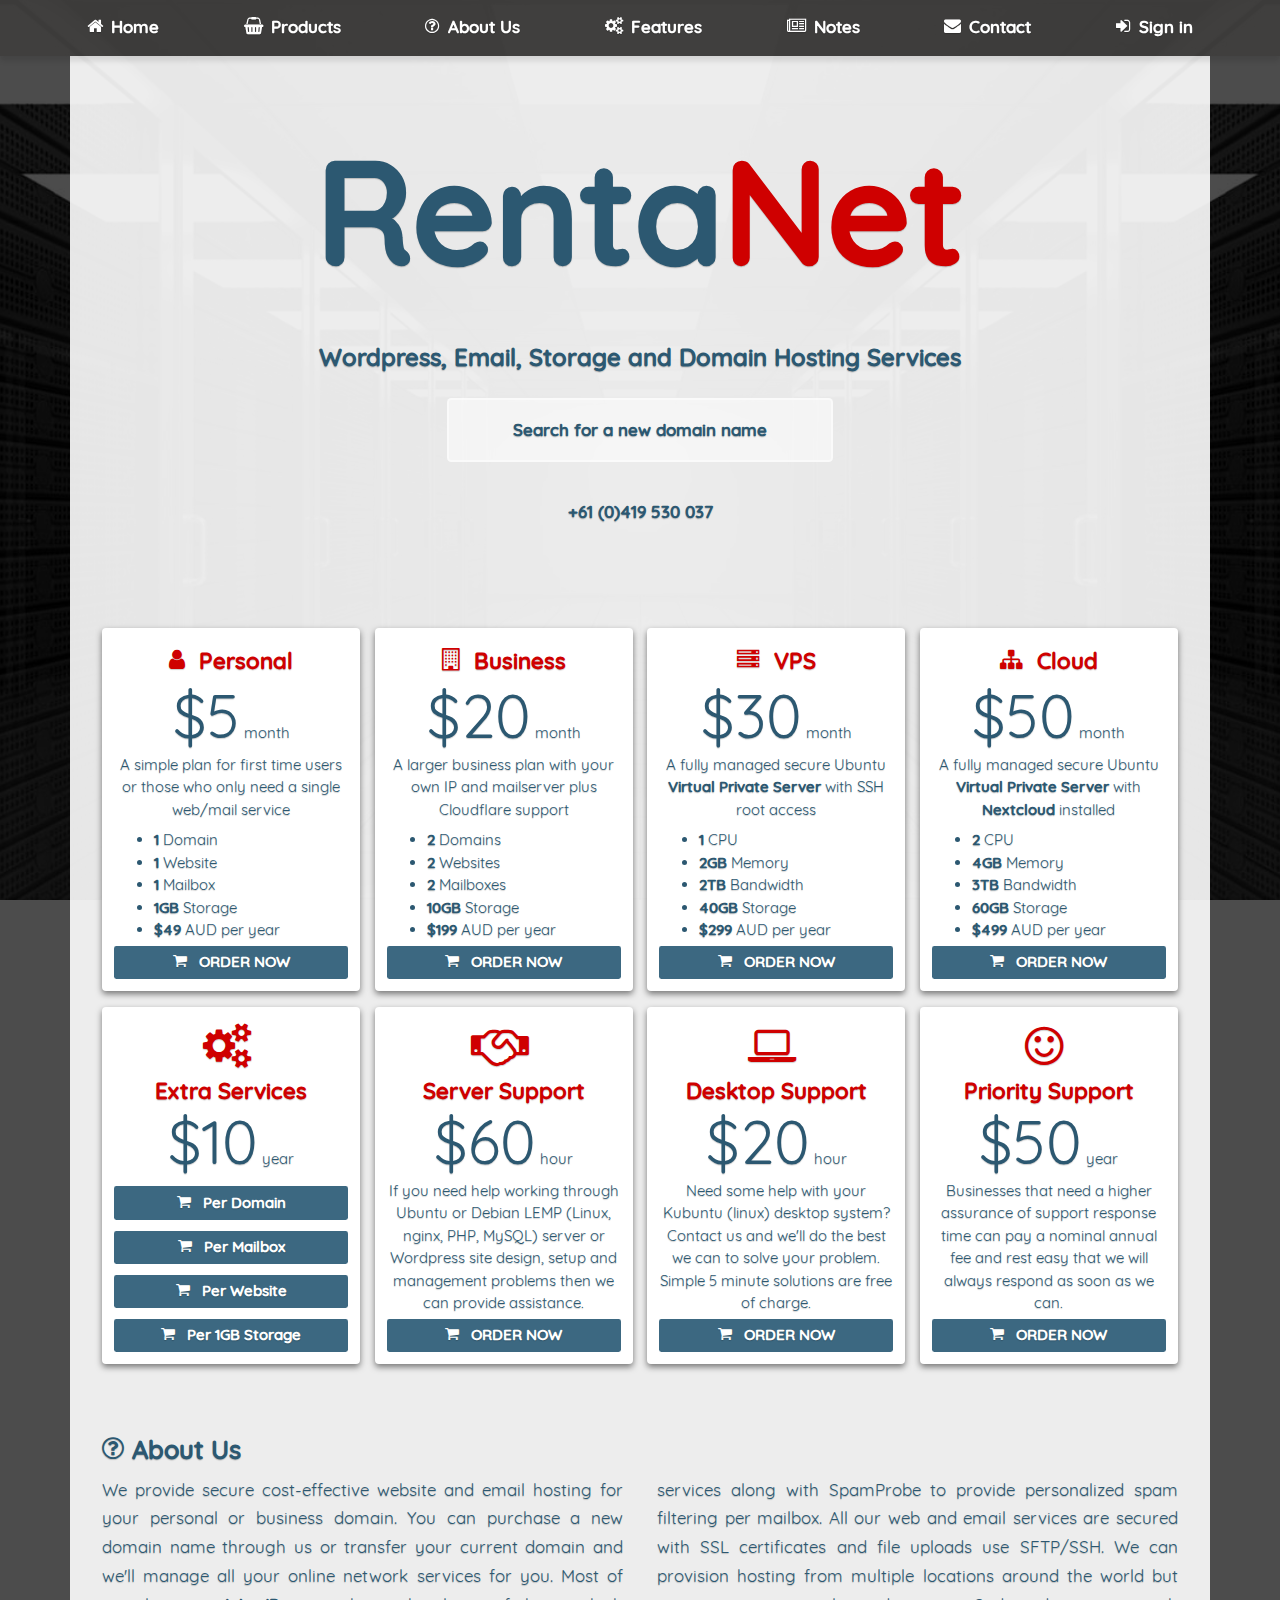
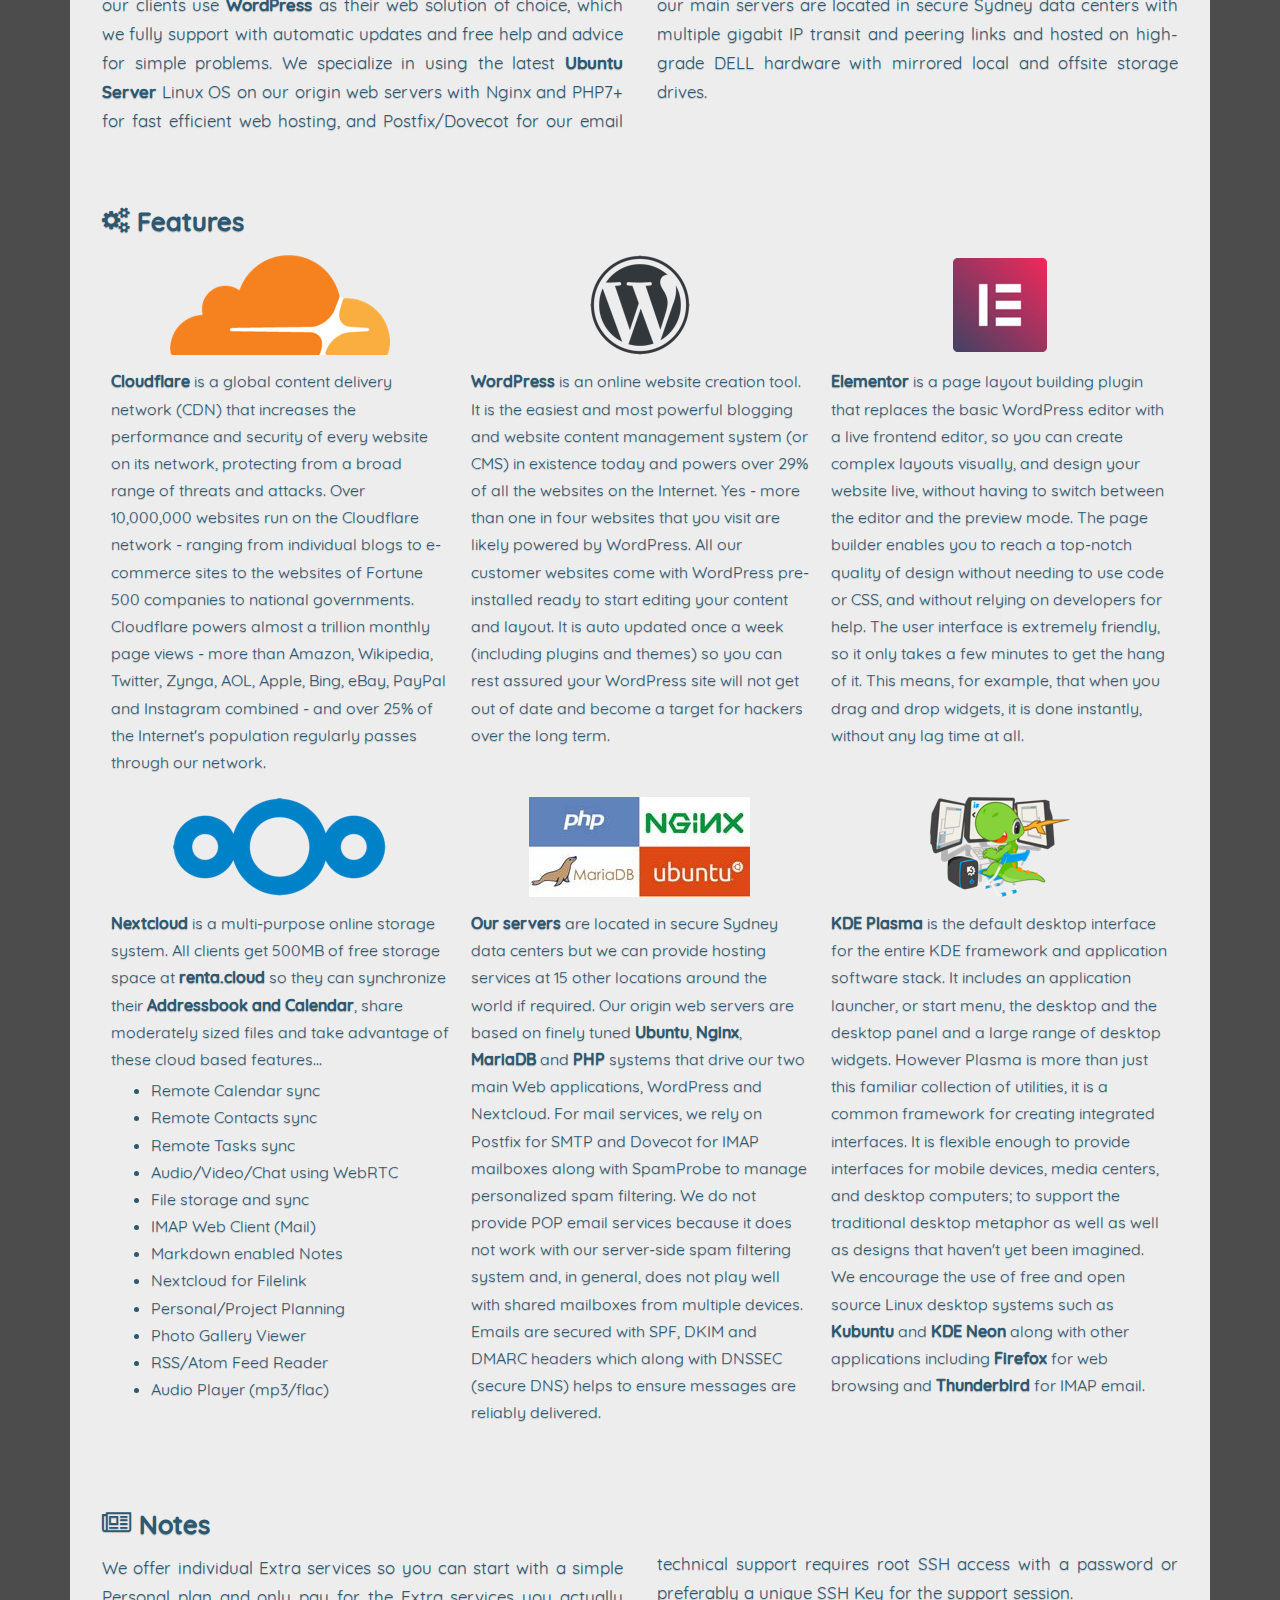
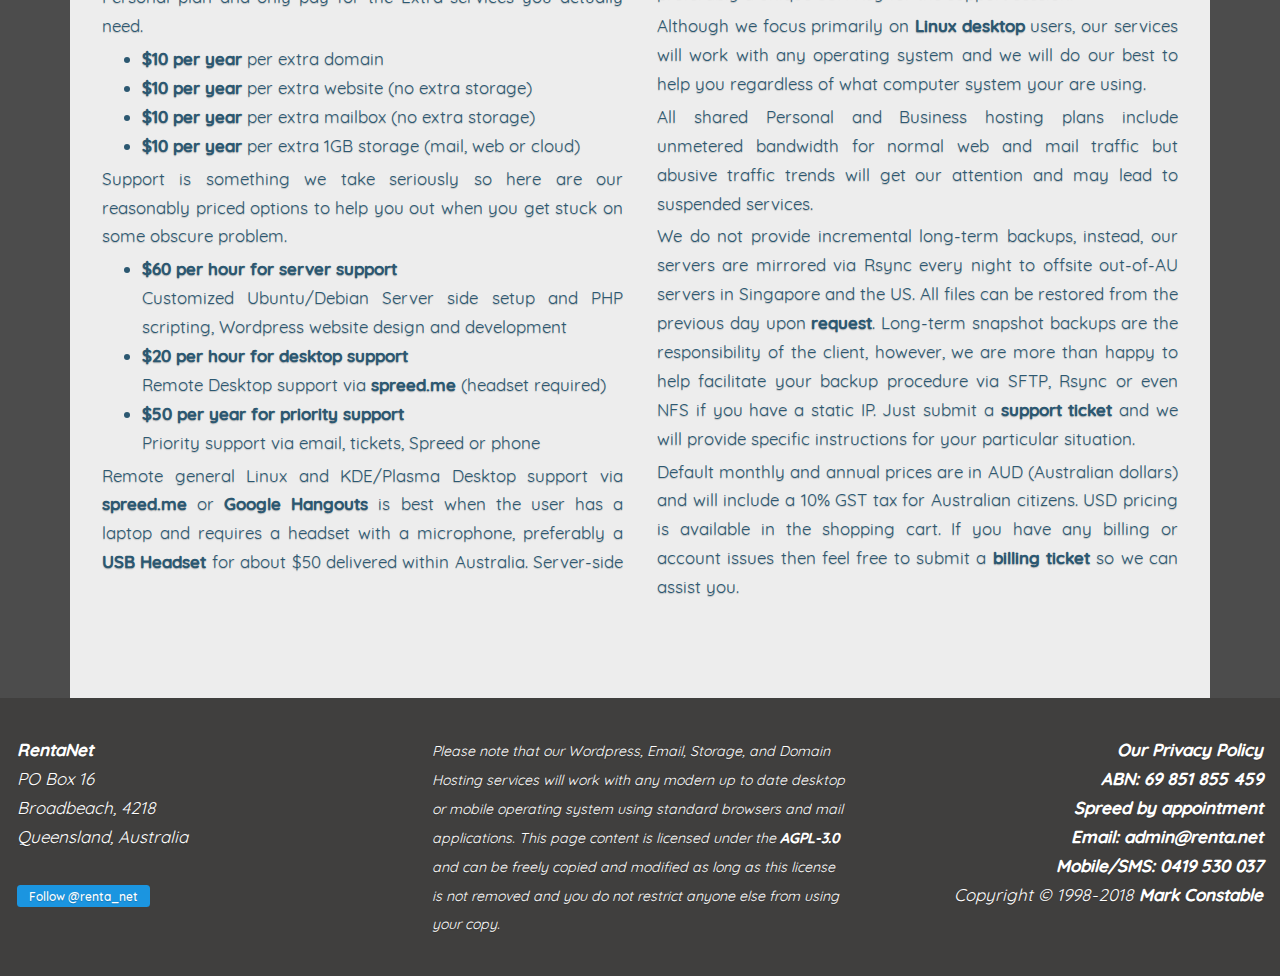
==== commit 3d753069: "201811 update, transparency from .8 to .9" ====
--- a/index.html
+++ b/index.html
@@ -65,9 +65,9 @@
 input{color:#ffffff;width:100%;padding:0.5em;font-size:18px;box-shadow:0px 1px 4px 0px rgba(0,0,0,0.6);margin-bottom:0.75em;border:1px solid transparent;background-color:rgba(255, 255, 255, 0.3);}
 input#menu-toggle{display:none;}
 label.label-toggle{margin:0.75rem 1rem;background:linear-gradient(to bottom, #fff 0%, #fff 20%, transparent 20%, transparent 40%, #fff 40%, #fff 60%, transparent 60%, transparent 80%, #fff 80%, #fff 100%);display:block;float:right;height:1.5em;width:1.5em;z-index:99;}
-main{background-color:rgba(255, 255, 255, 0.8);padding:1rem;}
+main{background-color:rgba(255, 255, 255, 0.9);padding:1rem;}
 nav#topnav a.link{display:none;}
-nav#topnav{z-index:99;}
+nav#topnav{z-index:99;min-height:56px;}
 nav, footer{display:flex;justify-content:space-between;align-items:flex-start;}
 .btn-default{color:#fff;background-color:#3c6881;border-color:#2c5871;}
 .btn{background-image:none;border-radius:0.15rem;border:1px solid transparent;display:inline-block;margin-bottom:0;padding:0.3em 1em;text-align:center;vertical-align:middle;white-space:nowrap;}
@@ -114,6 +114,7 @@
 input#menu-toggle:checked ~ nav#topnav a.logo{display:none;}
 input#menu-toggle:checked ~ nav#topnav{display:flex;flex-direction:column;align-items:flex-start;margin:1em 0;}
 input#menu-toggle{display:none;}
+ol{padding-left:1rem;padding-bottom:1rem;}
 @keyframes fadein{from{opacity:0;}
 to{opacity:1;}
 }
@@ -256,7 +257,7 @@
 <h2 class=red><span class="icon-smile-o fs200"></span><br><b>Priority Support</b></h2>
 <p><span class=large>$50</span> year</p>
 </div>
-<p>For anyone in business who needs a higher assurance of support response
+<p>Businesses that need a higher assurance of support response
 time can pay a nominal annual fee and rest easy that we will always respond
 as soon as we can.</p>
 <a class="btn btn-default" href="https://renta.net/billing/cart.php?a=add&pid=21"><span class=icon-shopping-cart></span> <b>ORDER NOW</b></a>
@@ -264,21 +265,22 @@
 </div>
 <div id=about class=gap></div>
 <h2><a href="#about"><span class=icon-question-circle-o></span>About Us</a></h2>
-<p class=cols>Our aim is to provide a cost-effective and secure hosting of
-<a href="https://wordpress.org">Wordpress</a> websites and IMAP Email services
-for your personal or business domain. You can purchase a new domain name
-through us or transfer your current domain and we'll manage all your online
-network services for you. Most of our clients use Wordpress as their web
-solution of choice which we fully support with automatic updates and free
-help and advice for simple problems. We specialize in using the latest
+<p class=cols>We provide secure cost-effective website and email
+hosting for your personal or business domain. You can purchase a new domain
+name through us or transfer your current domain and we'll manage all your
+online network services for you. Most of our clients use
+<a href="https://wordpress.org" title="WordPress (Free version)">WordPress</a>
+as their web solution of choice, which we fully support with automatic updates
+and  free help and advice for simple problems. We specialize in using the latest
 <a href="https://en.wikipedia.org/wiki/Ubuntu_(operating_system)#Ubuntu_Server" title="Ubuntu Server Operating System">Ubuntu Server</a>
-Linux OS on our servers with Nginx and PHP7-FPM for fast
-and efficient web hosting. SMTP and IMAP email services are handled by
-Postfix and Dovecot with MariaDB as our backend database system.
-LetsEncrypt provides free and auto-updated SSL certificates for both mail
-and web security. Our servers are located in secure Sydney data centers
-with multiple gigabit IP transit and peering links and hosted on high-grade
-DELL hardware with mirrored local and offsite storage drives.</p>
+Linux OS on our origin web servers with Nginx and PHP7+ for fast efficient
+web hosting, and Postfix/Dovecot for our email services along with
+SpamProbe to provide personalized spam filtering per mailbox. All our web
+and email services are secured with SSL certificates and file uploads use
+SFTP/SSH. We can provision hosting from multiple locations around the world
+but our main servers are located in secure Sydney data centers with
+multiple gigabit IP transit and peering links and hosted on high-grade DELL
+hardware with mirrored local and offsite storage drives.</p>
 <div id=features class=gap></div>
 <h2><a href="#features"><span class=icon-gears></span>Features</a></h2>
 <div class=features>
@@ -483,4 +485,4 @@
 </p>
 </footer>
 </body>
-</html>+</html>
